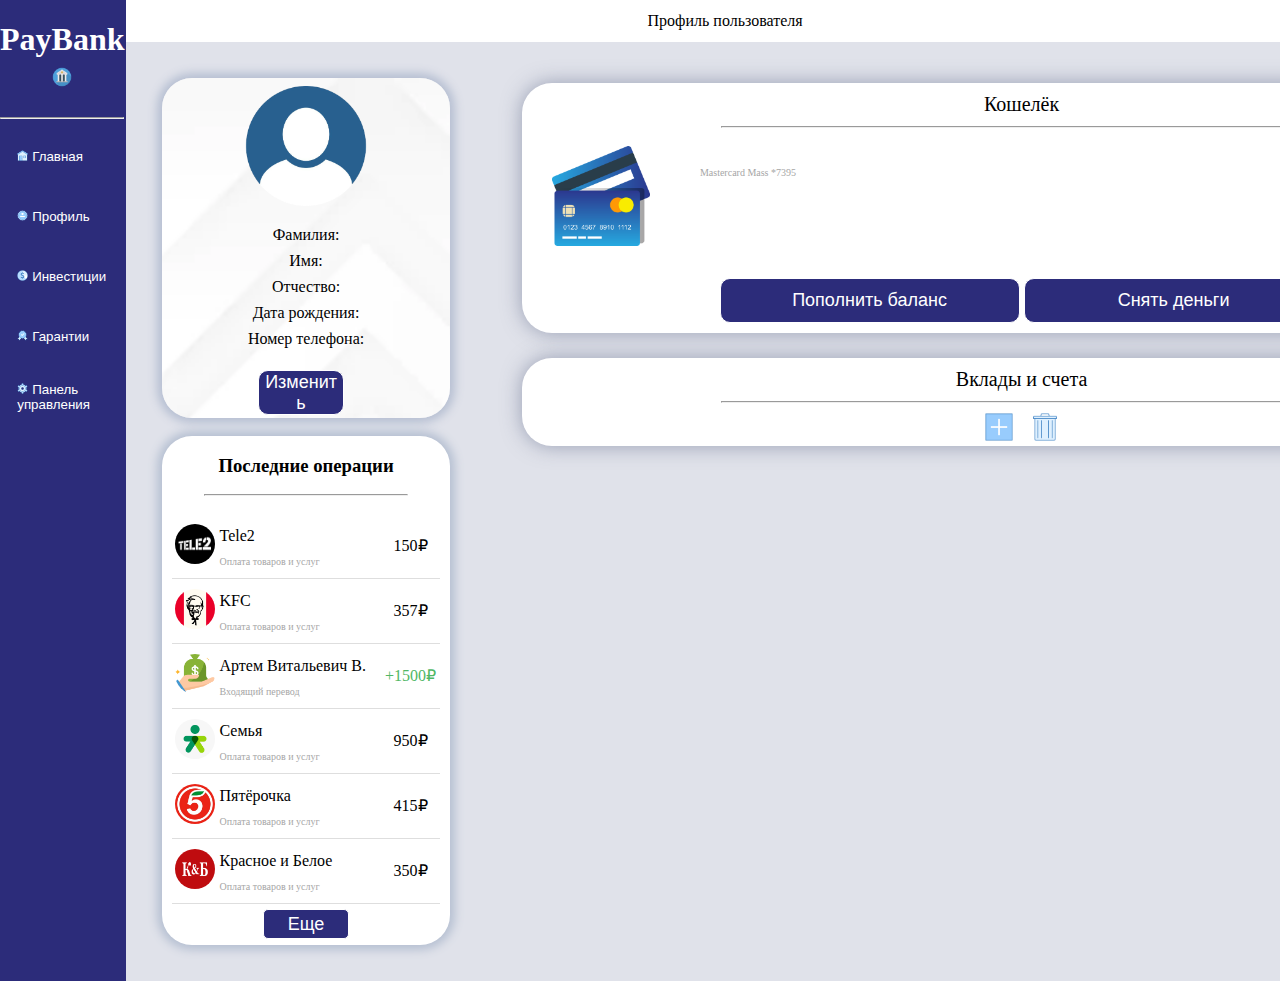
==== index.html @ 4554f8f2 "Подправила" ====
<!DOCTYPE html>
<html lang="en">
<head>
    <meta charset="UTF-8">
    <meta http-equiv="X-UA-Compatible" content="IE=edge">
    <meta name="viewport" content="width=device-width, initial-scale=1.0">
    <link rel="stylesheet" href="style.css">
    <title>Банковский аккаунт</title>
</head>
<body>
<div class="container flex-row">
    <nav>
        <h1>PayBank <img src="img/bank_icon.png" width="20px" alt="Paybank icon"></h1>
        <hr class="hr-nav">
        <div class="nav-list flex_column">
            <button><span><img src="img/home.png" width="10%" alt=""> Главная</span></button>
            <a href="index.html">
                <button><span><img src="img/pof.png" width="10%" alt=""> Профиль</span></button>
            </a>
            <button><span><img src="img/invest.png" width="10%" alt=""> Инвестиции</span></button>
            <button><span><img src="img/garant.png" width="10%" alt=""> Гарантии</span></button>
            <button><span><img src="img/settings.png" width="10%" alt=""> Панель управления</span></button>
        </div>
    </nav>
    <main>
        <div class="profile-curtain"> Профиль пользователя</div>
        <div class="account flex_row">
            <div class="profile-actions">
                <div class="profile-description flex_column" id="profile">
                    <img src="img/profile.png" alt="Profile icon">
                    <form id="form_names" action="index.html">
                        <p><input type="text" id="last-name" value="" placeholder="Фамилия"></p>
                        <p><input type="text" id="first-name" value="" placeholder="Имя"></p>
                        <p><input type="text" id="patronimyc" value="" placeholder="Отчество"></p>
                        <p><input type="date" id="date-born" value="" placeholder="Дата рождения"></p>
                        <p><input type="text" id="number" value="" placeholder="Номер телефона"></p>
                        <div class="flex_column">
                            <button type="submit" id="submit_bttn" class="change">Сохранить</button>
                            <button type="reset" id="delete_btn" class="change">Удалить</button>
                        </div>
                    </form>
                        <div class="flex_column">
                    </div>

                </div>
                <div id="ready" class="profile-description flex_column">
                    <img src="img/profile.png" alt="Profile icon">
                    <br>
                    <p>Фамилия:<span id="last-name1"> </span></p>
                    <p>Имя: <span id="first-name1" ></span></p>
                    <p>Отчество: <span id="patronimyc1"> </span></p>
                    <p>Дата рождения: <span id="date-born1"></span></p>
                    <p>Номер телефона: <span id="number-1"></span></p><br>
                    <button id="changeBtn" class="change">Изменить</button>

                </div>
                <br>
                <div class="history flex_column">
                    <h3>Последние операции</h3>
                    <hr>
                    <table>
                        <tr>
                            <td>
                                <img src="img/tele2.jpg" alt="" width="40px">
                            </td>
                            <td>
                                <p>Tele2</p>
                                <p class="small">Оплата товаров и услуг</p>
                            </td>
                            <td>150₽</td>
                        </tr>
                        <tr>
                            <td>
                                <img src="img/kfc.png" alt="" width="40px">
                            </td>
                            <td>
                                <p>KFC</p>
                                <p class="small">Оплата товаров и услуг</p>
                            </td>
                            <td>357₽</td>
                        </tr>
                        <tr>
                            <td>
                                <img src="img/popopl.png" alt="" width="40px">
                            </td>
                            <td>
                                <p>Артем Витальевич В.</p>
                                <p class="small">Входящий перевод</p>
                            </td>
                            <td class="green">+1500₽</td>
                        </tr>
                        <tr>
                            <td>
                                <img src="img/family.png" alt="" width="40px">
                            </td>
                            <td>
                                <p>Семья</p>
                                <p class="small">Оплата товаров и услуг</p>
                            </td>
                            <td>950₽</td>
                        </tr>
                        <tr>
                            <td>
                                <img src="img/patyor.jpg" alt="" width="40px">
                            </td>
                            <td>
                                <p>Пятёрочка</p>
                                <p class="small">Оплата товаров и услуг</p>
                            </td>
                            <td>415₽</td>
                        <tr>
                            <td>
                                <img src="img/kb.png" alt="" width="40px">
                            </td>
                            <td>
                                <p>Красное и Белое</p>
                                <p class="small">Оплата товаров и услуг</p>
                            </td>
                            <td>350₽</td>
                        </tr>

                    </table>
                    <a href="history.html">
                        <button> Еще</button>
                    </a>
                </div>
            </div>
            <div class="info">
                <div class="card-list">
                    <p class="parcel-text">Кошелёк</p>
                    <hr width="60%">
                    <div class="card flex_row">
                        <div><img src="img/card.png" alt=""></div>
                        <div>
                            <p class="parcel-text" id="money"></p>
                            <p class="small">Mastercard Mass *7395</p>
                        </div>
                        <div class="left">
                            <img src="img/mastercard.png" alt="">
                        </div>

                    </div>
                    <div class="butt flex-row">
                        <br>
                        <button class="change" onclick="add()">Пополнить баланс</button>
                        <button class="change" onclick="take()">Снять деньги</button>
                    </div>
                </div>
                <div id="deposits" class="deposits">
                    <p class="parcel-text">Вклады и счета</p>
                    <hr width="60%">
                    <button id="plus" class="plus-btn"><img src="img/plus.png" height="30px" alt=""></button>
                    <button id="del-div" class="plus-btn"><img src="img/delete.png" height="30px" alt="" onclick="remove()"></button>
                    <div class="deposit-list">
                    </div>
                </div>
            </div>
        </div>
    </main>
    <script src="javascript.js"></script>
    <script src="javascript2.js"></script>
</div>
</body>
</html>
---- style.css ----
.flex_row {
    display: flex;
    flex-direction: row;
}

.flex_column {
    display: flex;
    flex-direction: column;
}

body {
    background-color: #e0e2ea;
    margin: 0;
    font-family: Century Gothic, cursive;
}

.container {
    display: flex;
    flex-direction: row;
    min-height: 100vh;
    width: 100vw;
}

nav {
    background-color: rgb(44, 44, 122);
    width: 14%;
    padding-right: 2px;
    word-wrap: break-word;
}

h1 {
    text-align: center;
    color: white;
}

.hr-nav {
    height: 0.01ch;
    background-color: thistle;
}

.nav-list button {
    width: 100%;
    height: 60px;
    text-align: left;
    background-color: transparent;
    border: 0;
    color: white;
}

.nav-list button span {
    position: relative;
    left: 10%;
}

.nav-list button:hover {
    background-color: rgb(70, 96, 180);
}

main {
    display: flex;
    flex-direction: column;
    width: 100%;
}

.main-editor {
    display: flex;
    flex-direction: column;
    width: 100%;
    align-items: center;
    justify-content: center;
}

.profile-curtain {
    width: 100%;
    background-color: white;
    padding-top: 1%;
    padding-bottom: 1%;
    text-align: center;
}

.account {
    padding: 3%;
    width: 60%;
    text-align: center;
}

.profile-description button:hover {
    background: linear-gradient(to right, #3e4ca9 51%, #9ed9ef 100%);
}

.profile-description {
    display: block;
    border-radius: 30px;
    background-image: url("img/texture.png");
    box-shadow: 0 0 10px 5px rgb(182, 191, 210);
    line-height: 2%;
    word-wrap: break-word;
}

.profile-description button {
    border: 0;
    position: relative;
    color: white;
    font-size: large;
    background-color: rgb(44, 44, 122);
    height: 53px;
    left: 25%;
    width: 50%;
    border-radius: 6px;
    margin-bottom: 1%;
    word-wrap: break-word;
}

.profile-description img {
    width: 60%;
}


.history {
    border-radius: 30px;
    background-color: white;
    box-shadow: 0 0 10px 5px rgb(182, 192, 210);
}

.history button {
    height: 30px;
    width: 30%;
    border: 1px solid white;
    border-radius: 5px;
    color: white;
    font-size: large;
    background-color: rgb(44, 44, 122);
    margin-bottom: 2%;
    margin-top: 2%;
}

.history hr {
    position: relative;
    top: -10px;
    width: 70%;
}

.history button:hover {
    background: linear-gradient(to right, #3e4ca9 51%, #9ed9ef 100%);
}

.info {
    margin-left: 10%;
    width: 50%;
}

.small {
    font-size: 10px;
    color: #a6a6a6;
}

.green {
    color: #50b765;
}

table {
    margin-left: 10px;
    margin-right: 10px;
    border-collapse: collapse;
}

table p {
    text-align: left;
    line-height: 10px;
}

table tr {
    border-bottom: 1px solid #dedede;
}

table img {
    border-radius: 100px;
}

.card-list {
    position: relative;
    top: -15px;
    width: 1000px;
    background-color: white;
    border-radius: 30px;
    box-shadow: 0 0 20px rgba(80, 91, 126, 0.5);
}

.left {
    position: relative;
    left: 50%;
}

.deposits {
    position: relative;
    top: -10px;
    width: 1000px;
    background-color: white;
    border-radius: 30px;
    box-shadow: 0 0 20px rgba(80, 91, 126, 0.5);
}

input {
    font-family: 'Lucida Grande', Tahoma, Verdana, sans-serif;
    font-size: 14px;
}

input#first-name, input#last-name, input#patronimyc, input#date-born, input#number {
    margin: 5px;
    padding: 0 10px;
    width: 200px;
    height: 34px;
    color: #919191;
    background: white;
    border: 1px solid #c4c4c4;
}

#submit_btn {
    height: 45px;
    width: 30%;
    border: 1px solid white;
    border-radius: 10px;
    color: white;
    font-size: large;
    background-color: rgb(44, 44, 122);
    margin-bottom: 1%;
}

.return {
    height: 45px;
    width: 30%;
    border: 1px solid white;
    border-radius: 10px;
    color: white;
    font-size: large;
    background-color: rgb(44, 44, 122);
    margin-bottom: 1%;
}

#submit_btn:hover {
    background: linear-gradient(to right, #3e4ca9 51%, #9ed9ef 100%);
}

.history-web {
    width: 900px;
    border-radius: 20px;
    background-color: white;
    box-shadow: 0 0 10px 5px rgb(182, 192, 210);
}

.history-web table {
    width: 98%;
    margin-right: 15px;
}

.history-web table p {
    text-align: left;
    line-height: 20px;
}

.history-web table tr {
    border-bottom: 1px solid #dedede;

}

.history button:hover {
    cursor: pointer;
}

.card {
    position: relative;
    left: 2%;
    padding: 10px;
}

.card p {
    position: relative;
    top: 1px;
    margin-left: 50px;
    text-align: left;
}

.card img {
    height: 100px;
}

.parcel-text {
    position: relative;
    top: 10px;
    font-size: 20px;
}

.deposit {
    width: 100%;
    margin: 10px;
    padding: 10px;
}

.deposit p {
    position: relative;
    top: 5px;
    margin-left: 15px;
}

.history-web button {
    border: none;
}

.history-web button:hover {
    background: linear-gradient(to right, #3e4ca9 51%, #9ed9ef 100%);
}

.btn-dep {
    position: relative;
    top: 15px;
    left: 940px;
}

.btn-dep:hover {
    cursor: pointer;
}

.plus-btn {
    background-color: transparent;
    border: none;
}

.plus-btn:hover {
    cursor: pointer;
}

.hr-description {
    width: 50%;
}

#born-date {
    border: 0;
}

#input {
    height: 20px;
    position: relative;
    left: 300px;
    top: 25px;
}

.deposit-money {
    position: relative;
    top: 20px;
    left: 650px;
}

.deposit-money input {
    border: 1px solid #d2d2d2;
    width: 90px;
    font-size: 20px;
}

.change:hover {
    cursor: pointer;
    background: linear-gradient(to right, #3e4ca9 51%, #9ed9ef 100%);
}

.change {
    height: 45px;
    width: 30%;
    border: 1px solid white;
    border-radius: 10px;
    color: white;
    font-size: large;
    background-color: rgb(44, 44, 122);
    margin-bottom: 1%;
}
#profile{
    display: none;
}
#changeBtn{
    height: 45px;
    width: 30%;
    border: 1px solid white;
    border-radius: 10px;
    color: white;
    font-size: large;
    background-color: rgb(44, 44, 122);
    margin-bottom: 1%;
    position: relative;
    left: -5px;
}
#ready{
    line-height: 10px;
}
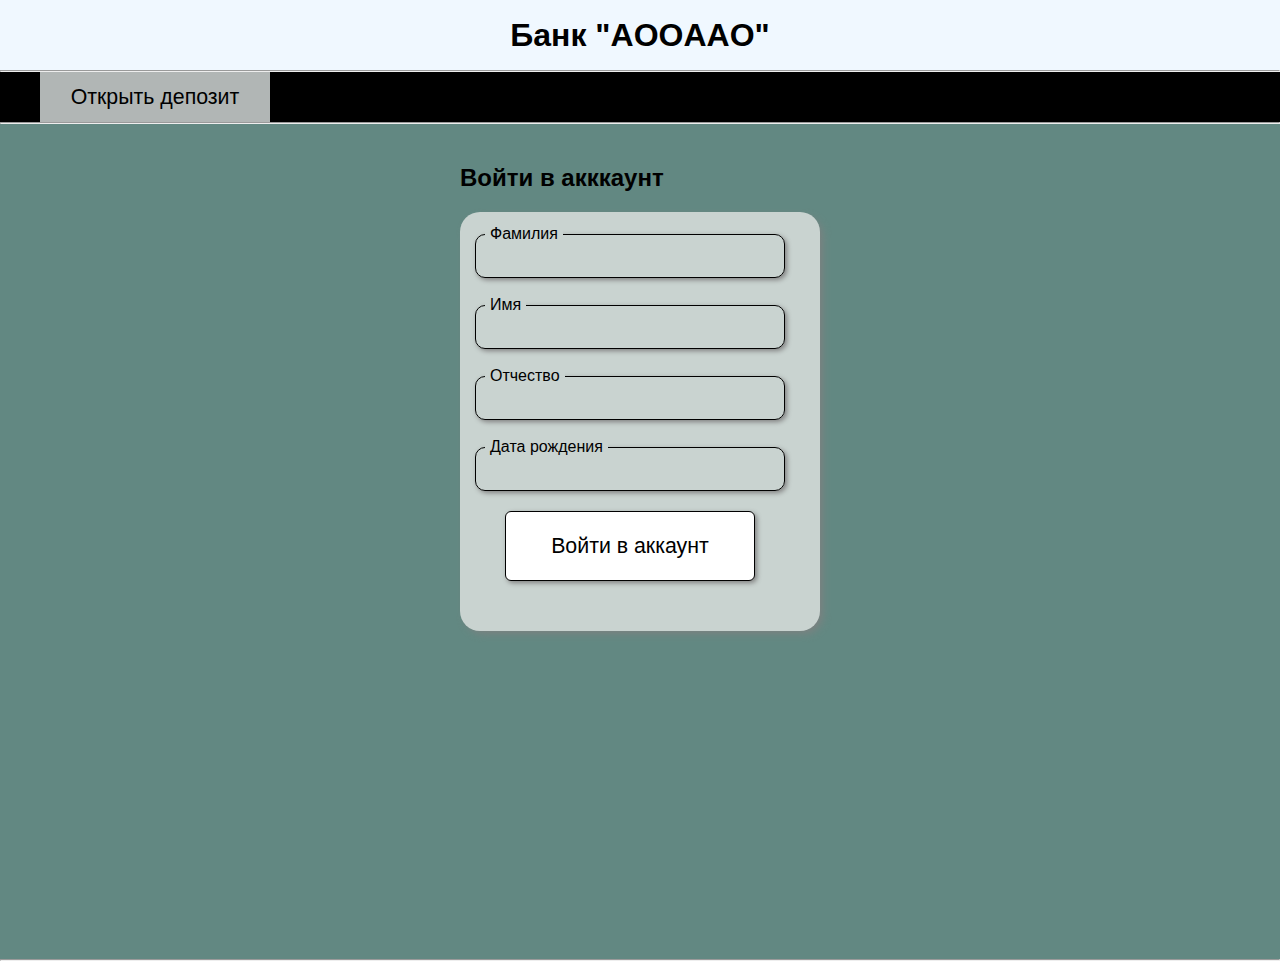
==== commit d22f279d: "Merge 5704b10ed5b81ed289e84c7e27c046017fcb9d59 into 6aede02138da9442fa13cbd070f8247ed098c94f" ====
--- a/index.html
+++ b/index.html
@@ -1,164 +1,157 @@
-<!DOCTYPE html>
-<html lang="en">
-<head>
-    <meta charset="UTF-8">
-    <meta http-equiv="X-UA-Compatible" content="IE=edge">
-    <meta name="viewport" content="width=device-width, initial-scale=1.0">
-    <link rel="stylesheet" href="style.css">
-    <title>Банковский аккаунт</title>
-</head>
-<body>
-<div class="container flex-row">
-    <nav>
-        <h1>PayBank <img src="img/bank_icon.png" width="20px" alt="Paybank icon"></h1>
-        <hr class="hr-nav">
-        <div class="nav-list flex_column">
-            <button><span><img src="img/home.png" width="10%" alt=""> Главная</span></button>
-            <a href="index.html">
-                <button><span><img src="img/pof.png" width="10%" alt=""> Профиль</span></button>
-            </a>
-            <button><span><img src="img/invest.png" width="10%" alt=""> Инвестиции</span></button>
-            <button><span><img src="img/garant.png" width="10%" alt=""> Гарантии</span></button>
-            <button><span><img src="img/settings.png" width="10%" alt=""> Панель управления</span></button>
-        </div>
-    </nav>
-    <main>
-        <div class="profile-curtain"> Профиль пользователя</div>
-        <div class="account flex_row">
-            <div class="profile-actions">
-                <div class="profile-description flex_column" id="profile">
-                    <img src="img/profile.png" alt="Profile icon">
-                    <form id="form_names" action="index.html">
-                        <p><input type="text" id="last-name" value="" placeholder="Фамилия"></p>
-                        <p><input type="text" id="first-name" value="" placeholder="Имя"></p>
-                        <p><input type="text" id="patronimyc" value="" placeholder="Отчество"></p>
-                        <p><input type="date" id="date-born" value="" placeholder="Дата рождения"></p>
-                        <p><input type="text" id="number" value="" placeholder="Номер телефона"></p>
-                        <div class="flex_column">
-                            <button type="submit" id="submit_bttn" class="change">Сохранить</button>
-                            <button type="reset" id="delete_btn" class="change">Удалить</button>
-                        </div>
-                    </form>
-                        <div class="flex_column">
-                    </div>
-
-                </div>
-                <div id="ready" class="profile-description flex_column">
-                    <img src="img/profile.png" alt="Profile icon">
-                    <br>
-                    <p>Фамилия:<span id="last-name1"> </span></p>
-                    <p>Имя: <span id="first-name1" ></span></p>
-                    <p>Отчество: <span id="patronimyc1"> </span></p>
-                    <p>Дата рождения: <span id="date-born1"></span></p>
-                    <p>Номер телефона: <span id="number-1"></span></p><br>
-                    <button id="changeBtn" class="change">Изменить</button>
-
-                </div>
-                <br>
-                <div class="history flex_column">
-                    <h3>Последние операции</h3>
-                    <hr>
-                    <table>
-                        <tr>
-                            <td>
-                                <img src="img/tele2.jpg" alt="" width="40px">
-                            </td>
-                            <td>
-                                <p>Tele2</p>
-                                <p class="small">Оплата товаров и услуг</p>
-                            </td>
-                            <td>150₽</td>
-                        </tr>
-                        <tr>
-                            <td>
-                                <img src="img/kfc.png" alt="" width="40px">
-                            </td>
-                            <td>
-                                <p>KFC</p>
-                                <p class="small">Оплата товаров и услуг</p>
-                            </td>
-                            <td>357₽</td>
-                        </tr>
-                        <tr>
-                            <td>
-                                <img src="img/popopl.png" alt="" width="40px">
-                            </td>
-                            <td>
-                                <p>Артем Витальевич В.</p>
-                                <p class="small">Входящий перевод</p>
-                            </td>
-                            <td class="green">+1500₽</td>
-                        </tr>
-                        <tr>
-                            <td>
-                                <img src="img/family.png" alt="" width="40px">
-                            </td>
-                            <td>
-                                <p>Семья</p>
-                                <p class="small">Оплата товаров и услуг</p>
-                            </td>
-                            <td>950₽</td>
-                        </tr>
-                        <tr>
-                            <td>
-                                <img src="img/patyor.jpg" alt="" width="40px">
-                            </td>
-                            <td>
-                                <p>Пятёрочка</p>
-                                <p class="small">Оплата товаров и услуг</p>
-                            </td>
-                            <td>415₽</td>
-                        <tr>
-                            <td>
-                                <img src="img/kb.png" alt="" width="40px">
-                            </td>
-                            <td>
-                                <p>Красное и Белое</p>
-                                <p class="small">Оплата товаров и услуг</p>
-                            </td>
-                            <td>350₽</td>
-                        </tr>
-
-                    </table>
-                    <a href="history.html">
-                        <button> Еще</button>
-                    </a>
-                </div>
-            </div>
-            <div class="info">
-                <div class="card-list">
-                    <p class="parcel-text">Кошелёк</p>
-                    <hr width="60%">
-                    <div class="card flex_row">
-                        <div><img src="img/card.png" alt=""></div>
-                        <div>
-                            <p class="parcel-text" id="money"></p>
-                            <p class="small">Mastercard Mass *7395</p>
-                        </div>
-                        <div class="left">
-                            <img src="img/mastercard.png" alt="">
-                        </div>
-
-                    </div>
-                    <div class="butt flex-row">
-                        <br>
-                        <button class="change" onclick="add()">Пополнить баланс</button>
-                        <button class="change" onclick="take()">Снять деньги</button>
-                    </div>
-                </div>
-                <div id="deposits" class="deposits">
-                    <p class="parcel-text">Вклады и счета</p>
-                    <hr width="60%">
-                    <button id="plus" class="plus-btn"><img src="img/plus.png" height="30px" alt=""></button>
-                    <button id="del-div" class="plus-btn"><img src="img/delete.png" height="30px" alt="" onclick="remove()"></button>
-                    <div class="deposit-list">
-                    </div>
-                </div>
-            </div>
-        </div>
-    </main>
-    <script src="javascript.js"></script>
-    <script src="javascript2.js"></script>
-</div>
-</body>
+<!DOCTYPE html>
+<html lang="en">
+<head>
+    <meta charset="UTF-8">
+    <meta name="viewport" content="width=device-width, initial-scale=1.0">
+    <meta http-equiv="X-UA-Compatible" content="ie=edge">
+    <title>Bank Account</title>
+    <link rel="stylesheet" href="style.css">
+</head>
+<body>
+<header>
+    <div class="header">
+        <h1>Банк "AOOAAO"</h1>
+    </div>
+
+    <hr>
+
+    <nav class="main-navigation">
+        <ul class="ul-nav">
+            <li class="nav-button" id="nav-open-deposit-btn">Открыть депозит</li>
+        </ul>
+    </nav>
+
+</header>
+
+<hr>
+
+<main>
+    <section class="user-area user-area-unauthorized" id="section-user">
+
+        <div class="user-info-block-hidden" id="user-info-block">
+            <img src="images/user.png" id="user-icon">
+
+            <div class="user-info-text">
+                <p id="user-surname"></p>
+                <p id="user-name"></p>
+                <p id="user-birth-date"></p>
+            </div>
+
+            <button type="button" class="button log-out-btn-visible" id="log-out-btn">
+                Выйти
+            </button>
+        </div>
+
+        <div class="log-in-account-block-visible" id="log-in-account-block">
+            <h2>Войти в акккаунт</h2>
+
+            <form class="form-log-in-account" action="">
+                <div class="input-block surname">
+                    <label for="surname-input">Фамилия</label>
+                    <input type="text" id="surname-input">
+                </div>
+
+                <div class="input-block name">
+                    <label for="name-input">Имя</label>
+                    <input type="text" id="name-input">
+                </div>
+
+                <div class="input-block patronymic">
+                    <label for="patronymic-input">Отчество</label>
+                    <input type="text" id="patronymic-input">
+                </div>
+
+                <div class="input-block date-of-birth">
+                    <label for="date-of-birth-input">Дата рождения</label>
+                    <input type="text" id="date-of-birth-input">
+                </div>
+
+                <button type="button" class="button log-in-btn-visible" id="log-in-btn">
+                    Войти в аккаунт
+                </button>
+            </form>
+        </div>
+
+    </section>
+
+    <hr>
+
+    <section class="section-deposits section-deposits-hidden" id="section-deposits">
+
+        <div class="list-deposits-block-hidden" id="list-deposits-block">
+
+            <h2>Список депозитов</h2>
+
+            <table class="table-list-deposits" id="table-list-deposits">
+                <thead>
+                <tr>
+                    <th>Название</th>
+                    <th>Сумма, $</th>
+                    <td></td>
+                </tr>
+                </thead>
+
+                <tbody id="tbody-list-deposits"></tbody>
+            </table>
+        </div>
+
+        <div class="edit-deposit-block-hidden" id="edit-deposit-block">
+            <h2>Редактировать депозит</h2>
+
+            <form action="" class="form-edit-deposit">
+                <p id="hidden-id-deposit"></p>
+                <p class="deposit-name-P" id="deposit-name-label"></p>
+                <p class="deposit-summa-P" id="deposit-summa-label"></p>
+                <div id="dollar-symbol">$</div>
+
+                <img src="images/close.png" class="close-button" id="close-btn-edit-deposit-block">
+
+                <div class="input-block new-name-deposit">
+                    <label for="edit-deposit-name">Название депозита</label>
+                    <input type="text" id="edit-deposit-name">
+                </div>
+
+                <div class="input-block insert-money">
+                    <label for="insert-money">Внести сумму, $</label>
+                    <input type="text" id="insert-money">
+                </div>
+
+                <div class="input-block takeOff-money">
+                    <label for="takeOff-money">Снять сумму, $</label>
+                    <input type="text" id="takeOff-money">
+                </div>
+
+                <button type="button" class="button rename-btn btns-edit-form" id="rename-btn">Переименовать</button>
+                <button type="button" class="button insert-money-btn btns-edit-form" id="insert-money-btn">Внести сумму</button>
+                <button type="button" class="button takeOff-money-btn btns-edit-form" id="takeOff-money-btn">Снять сумму</button>
+                <button type="button" class="button close-deposit-btn btns-edit-form" id="close-deposit-btn">Закрыть (удалить) депозит</button>
+            </form>
+        </div>
+
+        <div class="open-deposit-block-visible" id="open-deposit-block">
+            <h2>Открыть депозит</h2>
+
+            <form action="" class="form-open-deposit">
+                <div class="input-block name-deposit">
+                    <label for="deposit-name">Название депозита</label>
+                    <input type="text" id="deposit-name">
+                </div>
+
+                <img src="images/close.png" class="close-button" id="close-btn-open-deposit-block">
+
+                <div class="input-block deposit-summa">
+                    <label for="deposit-summa">Сумма, $</label>
+                    <input type="text" id="deposit-summa">
+                </div>
+
+                <button type="button" class="button open-deposit-btn" id="open-deposit-btn">Открыть депозит</button>
+            </form>
+        </div>
+
+    </section>
+
+</main>
+
+<script src="script.js"></script>
+</body>
 </html>--- a/style.css
+++ b/style.css
@@ -1,391 +1,476 @@
-.flex_row {
-    display: flex;
-    flex-direction: row;
-}
-
-.flex_column {
-    display: flex;
-    flex-direction: column;
-}
-
-body {
-    background-color: #e0e2ea;
-    margin: 0;
-    font-family: Century Gothic, cursive;
-}
-
-.container {
-    display: flex;
-    flex-direction: row;
-    min-height: 100vh;
-    width: 100vw;
-}
-
-nav {
-    background-color: rgb(44, 44, 122);
-    width: 14%;
-    padding-right: 2px;
-    word-wrap: break-word;
-}
-
-h1 {
-    text-align: center;
-    color: white;
-}
-
-.hr-nav {
-    height: 0.01ch;
-    background-color: thistle;
-}
-
-.nav-list button {
-    width: 100%;
-    height: 60px;
-    text-align: left;
-    background-color: transparent;
-    border: 0;
-    color: white;
-}
-
-.nav-list button span {
-    position: relative;
-    left: 10%;
-}
-
-.nav-list button:hover {
-    background-color: rgb(70, 96, 180);
-}
-
-main {
-    display: flex;
-    flex-direction: column;
-    width: 100%;
-}
-
-.main-editor {
-    display: flex;
-    flex-direction: column;
-    width: 100%;
-    align-items: center;
-    justify-content: center;
-}
-
-.profile-curtain {
-    width: 100%;
-    background-color: white;
-    padding-top: 1%;
-    padding-bottom: 1%;
-    text-align: center;
-}
-
-.account {
-    padding: 3%;
-    width: 60%;
-    text-align: center;
-}
-
-.profile-description button:hover {
-    background: linear-gradient(to right, #3e4ca9 51%, #9ed9ef 100%);
-}
-
-.profile-description {
-    display: block;
-    border-radius: 30px;
-    background-image: url("img/texture.png");
-    box-shadow: 0 0 10px 5px rgb(182, 191, 210);
-    line-height: 2%;
-    word-wrap: break-word;
-}
-
-.profile-description button {
-    border: 0;
-    position: relative;
-    color: white;
-    font-size: large;
-    background-color: rgb(44, 44, 122);
-    height: 53px;
-    left: 25%;
-    width: 50%;
-    border-radius: 6px;
-    margin-bottom: 1%;
-    word-wrap: break-word;
-}
-
-.profile-description img {
-    width: 60%;
-}
-
-
-.history {
-    border-radius: 30px;
-    background-color: white;
-    box-shadow: 0 0 10px 5px rgb(182, 192, 210);
-}
-
-.history button {
-    height: 30px;
-    width: 30%;
-    border: 1px solid white;
-    border-radius: 5px;
-    color: white;
-    font-size: large;
-    background-color: rgb(44, 44, 122);
-    margin-bottom: 2%;
-    margin-top: 2%;
-}
-
-.history hr {
-    position: relative;
-    top: -10px;
-    width: 70%;
-}
-
-.history button:hover {
-    background: linear-gradient(to right, #3e4ca9 51%, #9ed9ef 100%);
-}
-
-.info {
-    margin-left: 10%;
-    width: 50%;
-}
-
-.small {
-    font-size: 10px;
-    color: #a6a6a6;
-}
-
-.green {
-    color: #50b765;
-}
-
-table {
-    margin-left: 10px;
-    margin-right: 10px;
-    border-collapse: collapse;
-}
-
-table p {
-    text-align: left;
-    line-height: 10px;
-}
-
-table tr {
-    border-bottom: 1px solid #dedede;
-}
-
-table img {
-    border-radius: 100px;
-}
-
-.card-list {
-    position: relative;
-    top: -15px;
-    width: 1000px;
-    background-color: white;
-    border-radius: 30px;
-    box-shadow: 0 0 20px rgba(80, 91, 126, 0.5);
-}
-
-.left {
-    position: relative;
-    left: 50%;
-}
-
-.deposits {
-    position: relative;
-    top: -10px;
-    width: 1000px;
-    background-color: white;
-    border-radius: 30px;
-    box-shadow: 0 0 20px rgba(80, 91, 126, 0.5);
-}
-
-input {
-    font-family: 'Lucida Grande', Tahoma, Verdana, sans-serif;
-    font-size: 14px;
-}
-
-input#first-name, input#last-name, input#patronimyc, input#date-born, input#number {
-    margin: 5px;
-    padding: 0 10px;
-    width: 200px;
-    height: 34px;
-    color: #919191;
-    background: white;
-    border: 1px solid #c4c4c4;
-}
-
-#submit_btn {
-    height: 45px;
-    width: 30%;
-    border: 1px solid white;
-    border-radius: 10px;
-    color: white;
-    font-size: large;
-    background-color: rgb(44, 44, 122);
-    margin-bottom: 1%;
-}
-
-.return {
-    height: 45px;
-    width: 30%;
-    border: 1px solid white;
-    border-radius: 10px;
-    color: white;
-    font-size: large;
-    background-color: rgb(44, 44, 122);
-    margin-bottom: 1%;
-}
-
-#submit_btn:hover {
-    background: linear-gradient(to right, #3e4ca9 51%, #9ed9ef 100%);
-}
-
-.history-web {
-    width: 900px;
-    border-radius: 20px;
-    background-color: white;
-    box-shadow: 0 0 10px 5px rgb(182, 192, 210);
-}
-
-.history-web table {
-    width: 98%;
-    margin-right: 15px;
-}
-
-.history-web table p {
-    text-align: left;
-    line-height: 20px;
-}
-
-.history-web table tr {
-    border-bottom: 1px solid #dedede;
-
-}
-
-.history button:hover {
-    cursor: pointer;
-}
-
-.card {
-    position: relative;
-    left: 2%;
-    padding: 10px;
-}
-
-.card p {
-    position: relative;
-    top: 1px;
-    margin-left: 50px;
-    text-align: left;
-}
-
-.card img {
-    height: 100px;
-}
-
-.parcel-text {
-    position: relative;
-    top: 10px;
-    font-size: 20px;
-}
-
-.deposit {
-    width: 100%;
-    margin: 10px;
-    padding: 10px;
-}
-
-.deposit p {
-    position: relative;
-    top: 5px;
-    margin-left: 15px;
-}
-
-.history-web button {
-    border: none;
-}
-
-.history-web button:hover {
-    background: linear-gradient(to right, #3e4ca9 51%, #9ed9ef 100%);
-}
-
-.btn-dep {
-    position: relative;
-    top: 15px;
-    left: 940px;
-}
-
-.btn-dep:hover {
-    cursor: pointer;
-}
-
-.plus-btn {
-    background-color: transparent;
-    border: none;
-}
-
-.plus-btn:hover {
-    cursor: pointer;
-}
-
-.hr-description {
-    width: 50%;
-}
-
-#born-date {
-    border: 0;
-}
-
-#input {
-    height: 20px;
-    position: relative;
-    left: 300px;
-    top: 25px;
-}
-
-.deposit-money {
-    position: relative;
-    top: 20px;
-    left: 650px;
-}
-
-.deposit-money input {
-    border: 1px solid #d2d2d2;
-    width: 90px;
-    font-size: 20px;
-}
-
-.change:hover {
-    cursor: pointer;
-    background: linear-gradient(to right, #3e4ca9 51%, #9ed9ef 100%);
-}
-
-.change {
-    height: 45px;
-    width: 30%;
-    border: 1px solid white;
-    border-radius: 10px;
-    color: white;
-    font-size: large;
-    background-color: rgb(44, 44, 122);
-    margin-bottom: 1%;
-}
-#profile{
-    display: none;
-}
-#changeBtn{
-    height: 45px;
-    width: 30%;
-    border: 1px solid white;
-    border-radius: 10px;
-    color: white;
-    font-size: large;
-    background-color: rgb(44, 44, 122);
-    margin-bottom: 1%;
-    position: relative;
-    left: -5px;
-}
-#ready{
-    line-height: 10px;
+* {
+    margin: 0;
+    padding: 0;
+    box-sizing: border-box;
+    font-family: 'Segoe UI', Tahoma, Geneva, Verdana, sans-serif;
+}
+
+.header {
+    display: flex;
+    align-items: center;
+    height: 70px;
+    justify-content: center;
+    background-color: aliceblue;
+}
+
+h1 {
+    justify-content: center;
+}
+
+h2 {
+    margin: 20px 0;
+    font-size: 18pt;
+}
+
+.main-navigation {
+    display: grid;
+    grid-template-columns: 40px auto 40px;
+    grid-template-areas:". ul .";
+    background-color: #000000;
+}
+
+.nav-button {
+    display: flex;
+    justify-content: center;
+    align-items: center;
+    width: 230px;
+    height: 100%;
+    cursor: default;
+    background-color: #b1b6b5;
+}
+
+.nav-button:hover {
+    background-color: #b1b6b5;
+    color: white;
+}
+
+.nav-button:active {
+    background-color: #16a37e;
+    color: white;
+}
+
+.ul-nav {
+    display: flex;
+    align-items: center;
+    height: 50px;
+    list-style: none;
+    font-size: 16pt;
+    grid-area: ul;
+}
+
+.user-area {
+    display: grid;
+    grid-template-columns: 40px 1fr 40px;
+    grid-template-rows: 20px 1fr 20px;
+    height: max-content;
+    font-size: 14pt;
+    background-color: #628882;
+}
+
+.user-area-unauthorized {
+    grid-template-areas:". . . ."
+                        ". log-in-account-block . ."
+                        ". . . . ";
+    height: 835px;
+}
+
+.user-area-authorized {
+    grid-template-areas:". . . ."
+                        ". user-info-block . ."
+                        ". . . . ";
+    height: max-content;
+}
+
+#user-surname {
+    font-size: 50pt;
+}
+
+#user-icon {
+    width: 200px;
+    height: 200px;
+    padding: 10px;
+    background-color: #c7eee4;
+    border: 1px solid black;
+    border-radius: 50%;
+    box-shadow: 3px 3px 5px gray;
+    justify-self: center;
+    grid-area: user-icon;
+}
+
+.user-info-block-hidden {
+    display: none;
+}
+
+.user-info-block-visible {
+    display: grid;
+    grid-template-columns: 260px 2fr;
+    grid-template-rows: auto 100px;
+    grid-template-areas:"user-icon user-info-text"
+                        "log-out-btn .";
+    grid-area: user-info-block;
+}
+
+#log-out-btn {
+    grid-area: log-out-btn;
+}
+
+.log-out-btn-visible {
+    width: 150px;
+    height: 40px;
+}
+
+.log-out-btn-hidden {
+    display: none;
+}
+
+.user-info-text {
+    grid-area: user-info-text;
+}
+
+.log-in-account-block-visible {
+    width: 30%;
+    justify-self: center;
+    grid-area: log-in-account-block;
+    background-color: #628882;
+}
+
+.log-in-account-block-hidden {
+    display: none;
+}
+
+.form-log-in-account {
+    background-color: #c9d3d0;
+    border-radius: 20px;
+    box-shadow: 4px 4px 10px -2px gray;
+    display: grid;
+    gap: 5px;
+    grid-template-columns: 10px auto 30px;
+    grid-template-rows: repeat(4, 1fr) 100px 30px;
+    grid-template-areas:". surname ."
+                        ". name ."
+                        ". patronymic ."
+                        ". date-of-birth ."
+                        ". log-inout-btn .";
+}
+
+.form-log-in-account > .input-block > label {
+    align-self: start;
+    width: max-content;
+    padding: 5px;
+    position: relative;
+    left: 10px;
+    top: 10px;
+    background-color: #c9d3d0;
+    font-size: 12pt;
+}
+
+.form-log-in-account > .input-block > input {
+    width: 100%;
+    padding: 10px 15px;
+    background-color: transparent;
+    border: 1px solid black;
+    border-radius: 10px;
+    box-shadow: 2px 2px 5px gray;
+    font-size: 14pt;
+}
+
+.log-in-btn-visible {
+    width: 250px;
+    height: 70px;
+}
+
+.log-in-btn-hidden {
+    display: none;
+}
+
+.surname {
+    grid-area: surname;
+}
+
+.name {
+    grid-area: name;
+}
+
+.patronymic {
+    grid-area: patronymic;
+}
+
+.date-of-birth {
+    grid-area: date-of-birth;
+}
+
+.log-in-btn-visible {
+    grid-area: log-in-btn;
+}
+
+.button {
+    display: flex;
+    justify-content: space-around;
+    align-items: center;
+    padding: 10px;
+    background-color: #ffffff;
+    border: 1px solid black;
+    border-radius: 6px;
+    box-shadow: 2px 2px 5px gray;
+    font-size: 16pt;
+    justify-self: center;
+    align-self: center;
+    grid-area: log-inout-btn;
+}
+
+.button:hover {
+    background-color: #1dc99c;
+    color: white;
+}
+
+.button:active {
+    background-color: #16a37e;
+    color: white;
+}
+
+.section-deposits {
+    display: grid;
+    grid-template-columns: 40px 45% auto 40px;
+    grid-auto-rows: max-content;
+    width: 100%;
+    min-height: 495px;
+    height: max-content;
+    background-color: #c5ebe1;
+    font-size: 14pt;
+}
+
+.section-deposits-hidden {
+    display: none;
+}
+
+.section-deposits-without-list-deposits {
+    grid-template-areas:". open-deposit-block open-deposit-block .";
+}
+
+.section-deposits-with-list-deposits {
+    grid-template-areas:". list-deposits-block . .";
+}
+
+.section-deposits-with-list-deposits-open-deposit-block {
+    grid-template-areas:". list-deposits-block open-deposit-block .";
+}
+
+.section-deposits-with-list-deposits-edit-deposit-block {
+    grid-template-areas:". list-deposits-block edit-deposit-block .";
+}
+
+.list-deposits-block-hidden {
+    display: none;
+}
+
+.list-deposits-block-visible {
+    grid-area: list-deposits-block;
+}
+
+.table-list-deposits {
+    width: 90%;
+    margin-bottom: 40px;
+    border-radius: 20px;
+    border-collapse: collapse;
+    background-color: #97e7d2;
+    box-shadow: 4px 4px 10px -2px gray;
+}
+
+.table-list-deposits > tbody > tr > td {
+    height: 80px;
+    padding-left: 10px;
+}
+
+.table-list-deposits > thead > tr > th {
+    height: 70px;
+    padding-left: 10px;
+    text-align: left;
+}
+
+.table-list-deposits > tbody > tr:nth-child(odd) {
+    background-color: #afeae0;
+}
+
+.table-list-deposits > tbody > tr:last-child > td:last-child {
+    border-bottom-right-radius: 20px;
+}
+
+.table-list-deposits > tbody > tr:last-child > td:first-child {
+    border-bottom-left-radius: 20px;
+}
+
+.pen-img {
+    padding: 5px;
+}
+
+.edit-deposit-block-hidden {
+    display: none;
+}
+
+.edit-deposit-block-visible {
+    grid-area: edit-deposit-block;
+}
+
+.form-edit-deposit {
+    display: grid;
+    gap: 10px;
+    grid-template-columns: 10px 1fr 20px max-content 1fr 30px;
+    grid-template-rows: auto auto auto auto 72px auto;
+    grid-template-areas:". deposit-name .  deposit-summa dollar-symbol close-button"
+                        ". new-name-deposit . rename-btn rename-btn ."
+                        ". insert-money . insert-money-btn insert-money-btn ."
+                        ". takeOff-money . takeOff-money-btn takeOff-money-btn ."
+                        ". . . close-deposit-btn close-deposit-btn ."
+                        ". . . . . .";
+    margin-bottom: 30px;
+    background-color: #97e7d2;
+    border-radius: 20px;
+    box-shadow: 4px 4px 10px -2px gray;
+}
+
+.form-edit-deposit > .input-block > label {
+    width: max-content;
+    padding: 5px;
+    position: relative;
+    left: 10px;
+    top: 10px;
+    background-color: #97e7d2;
+    font-size: 12pt;
+    align-self: start;
+}
+
+.form-edit-deposit > .input-block > input {
+    width: 100%;
+    padding: 10px 15px;
+    background-color: transparent;
+    border: 1px solid black;
+    border-radius: 10px;
+    box-shadow: 2px 2px 5px gray;
+    font-size: 14pt;
+}
+
+.btns-edit-form {
+    width: 330px;
+    height: 47px;
+    justify-self: start;
+    align-self: end;
+}
+
+.deposit-name-P {
+    font-size: 30pt;
+    align-self: center;
+    grid-area: deposit-name;
+}
+
+.deposit-summa-P {
+    font-size: 30pt;
+    align-self: center;
+    grid-area: deposit-summa;
+}
+
+.close-button {
+    padding-top: 10px;
+    grid-area: close-button;
+}
+
+.close-button:hover {
+    cursor: pointer;
+}
+
+.new-name-deposit {
+    grid-area: new-name-deposit;
+}
+
+.insert-money {
+    grid-area: insert-money;
+}
+
+.takeOff-money {
+    grid-area: takeOff-money;
+}
+
+.rename-btn {
+    grid-area: rename-btn;
+}
+
+.insert-money-btn {
+    grid-area: insert-money-btn;
+}
+
+.takeOff-money-btn {
+    grid-area: takeOff-money-btn;
+}
+
+.close-deposit-btn {
+    background-color: #91b4ae;
+    grid-area: close-deposit-btn;
+}
+
+#dollar-symbol {
+    align-self: center;
+    font-size: 30pt;
+    padding-left: 6px;
+    grid-area: dollar-symbol;
+}
+
+#hidden-id-deposit {
+    display: none;
+}
+
+.open-deposit-block-visible {
+    width: 450px;
+    justify-self: center;
+    grid-area: open-deposit-block;
+}
+
+.open-deposit-block-hidden {
+    display: none;
+}
+
+.form-open-deposit {
+    display: grid;
+    gap: 10px;
+    grid-template-columns: 10px 1fr 30px;
+    grid-template-rows: 1fr 1fr 1fr;
+    grid-template-areas:". name-deposit close-button"
+                        ". deposit-summa ."
+                        ". open-deposit-btn .";
+    height: 300px;
+    background-color: #97e7d2;
+    border-radius: 20px;
+    box-shadow: 4px 4px 10px -2px gray;
+}
+
+.form-open-deposit > .input-block > label {
+    width: max-content;
+    padding: 5px;
+    position: relative;
+    left: 10px;
+    top: 10px;
+    background-color: #97e7d2;
+    font-size: 12pt;
+    align-self: start;
+}
+
+.form-open-deposit > .input-block > input {
+    width: 100%;
+    padding: 10px 15px;
+    background-color: transparent;
+    border: 1px solid black;
+    border-radius: 10px;
+    box-shadow: 2px 2px 5px gray;
+    font-size: 14pt;
+}
+
+.name-deposit {
+    grid-area: name-deposit;
+}
+
+.deposit-summa {
+    grid-area: deposit-summa;
+}
+
+.open-deposit-btn {
+    width: 230px;
+    grid-area: open-deposit-btn;
 }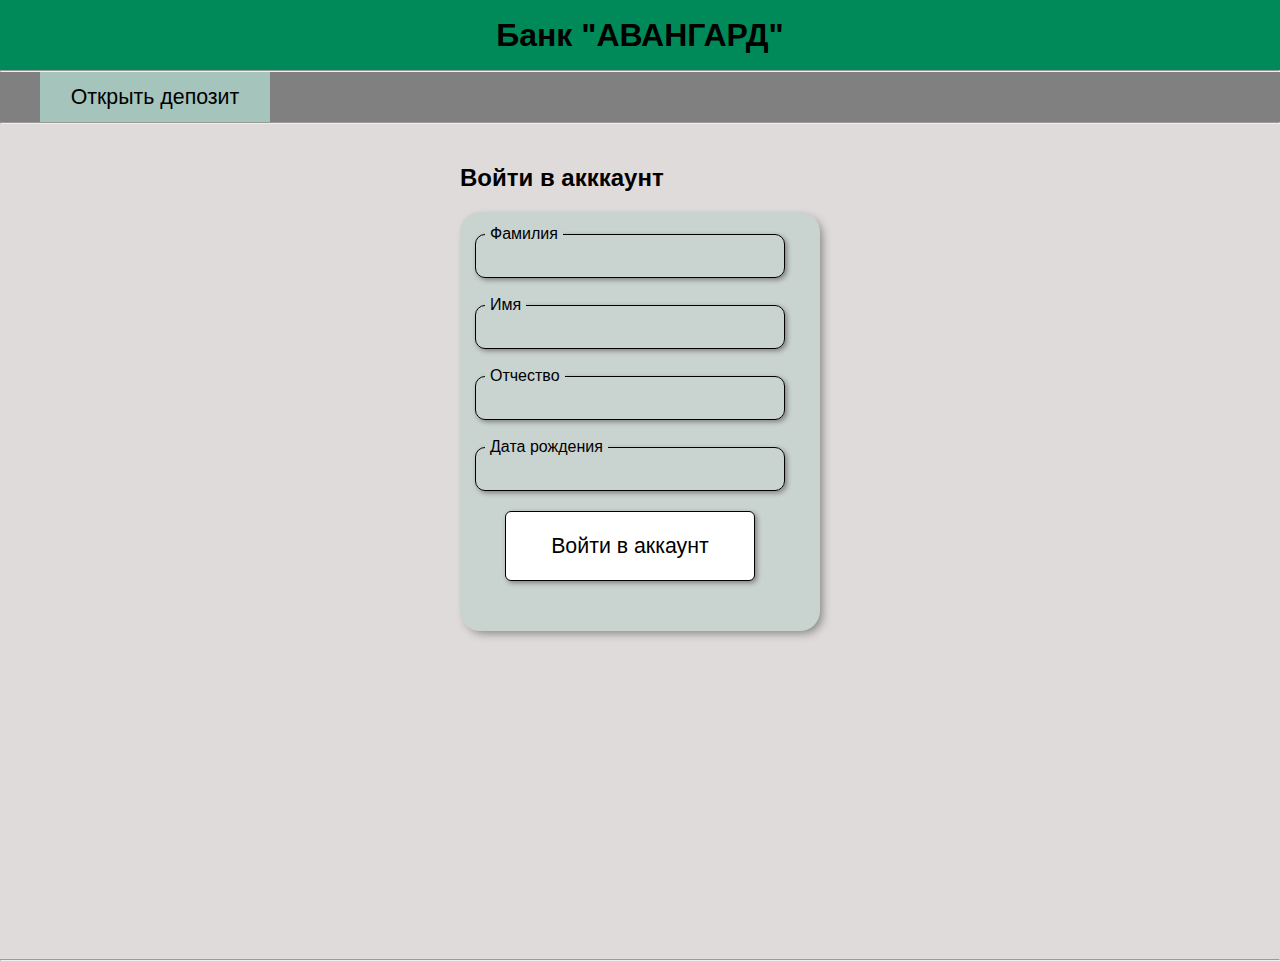
==== commit 208cacfd: "init" ====
--- a/index.html
+++ b/index.html
@@ -10,7 +10,7 @@
 <body>
 <header>
     <div class="header">
-        <h1>Банк "AOOAAO"</h1>
+        <h1>Банк "AВАНГАРД"</h1>
     </div>
 
     <hr>
--- a/style.css
+++ b/style.css
@@ -10,7 +10,7 @@
     align-items: center;
     height: 70px;
     justify-content: center;
-    background-color: aliceblue;
+    background-color: rgb(0,138,89);
 }
 
 h1 {
@@ -26,7 +26,7 @@
     display: grid;
     grid-template-columns: 40px auto 40px;
     grid-template-areas:". ul .";
-    background-color: #000000;
+    background-color: grey;
 }
 
 .nav-button {
@@ -36,7 +36,7 @@
     width: 230px;
     height: 100%;
     cursor: default;
-    background-color: #b1b6b5;
+    background-color: #a5c4bc;
 }
 
 .nav-button:hover {
@@ -64,7 +64,7 @@
     grid-template-rows: 20px 1fr 20px;
     height: max-content;
     font-size: 14pt;
-    background-color: #628882;
+    background-color: rgb(224,219,219);
 }
 
 .user-area-unauthorized {
@@ -131,7 +131,7 @@
     width: 30%;
     justify-self: center;
     grid-area: log-in-account-block;
-    background-color: #628882;
+    background-color: rgb(224,219,219);
 }
 
 .log-in-account-block-hidden {
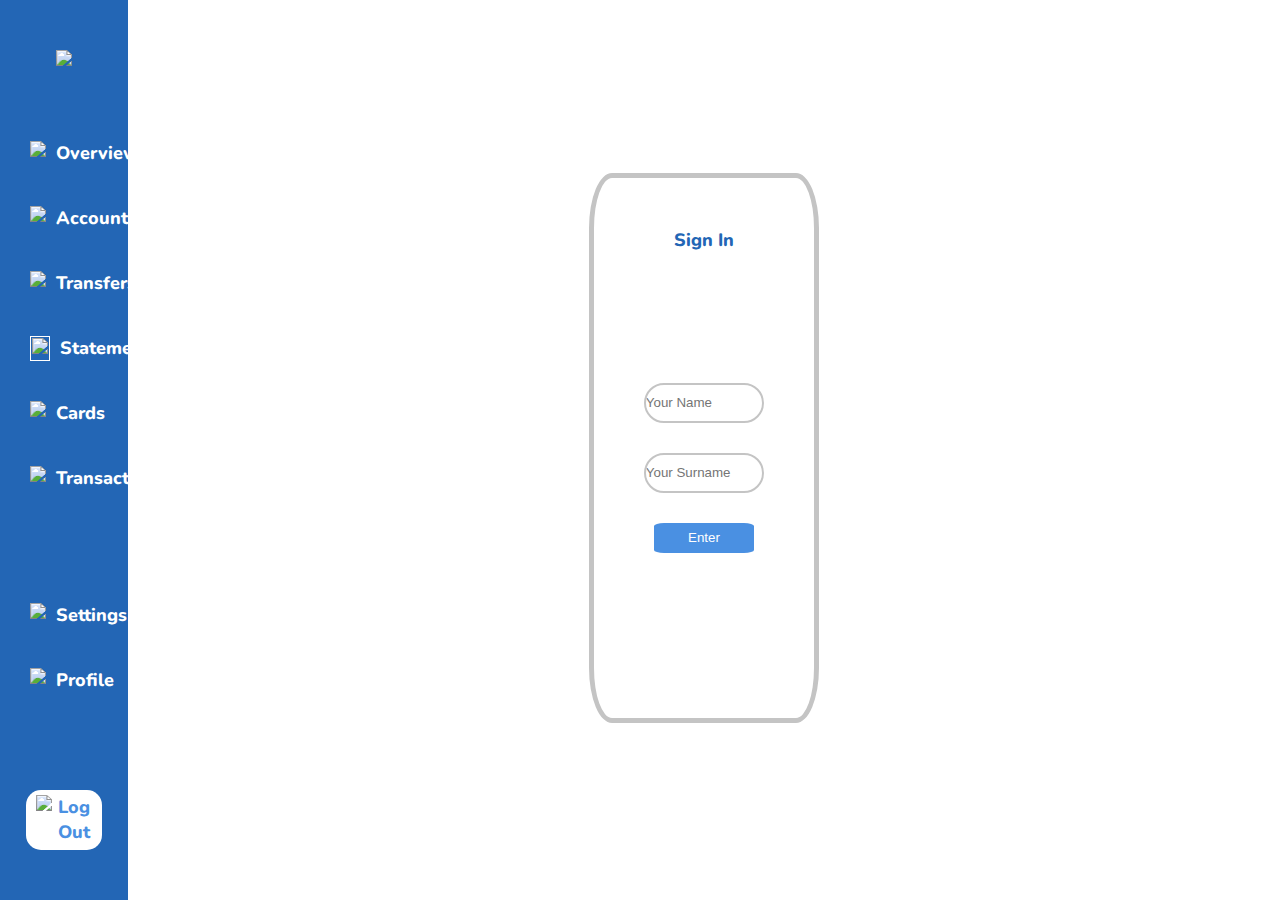
==== commit 49c50f0f: "добавил открытие счетов, закрытие и внесение денег" ====
--- a/index.html
+++ b/index.html
@@ -1,157 +1,48 @@
-<!DOCTYPE html>
-<html lang="en">
-<head>
-    <meta charset="UTF-8">
-    <meta name="viewport" content="width=device-width, initial-scale=1.0">
-    <meta http-equiv="X-UA-Compatible" content="ie=edge">
-    <title>Bank Account</title>
-    <link rel="stylesheet" href="style.css">
-</head>
-<body>
-<header>
-    <div class="header">
-        <h1>Банк "AВАНГАРД"</h1>
-    </div>
-
-    <hr>
-
-    <nav class="main-navigation">
-        <ul class="ul-nav">
-            <li class="nav-button" id="nav-open-deposit-btn">Открыть депозит</li>
-        </ul>
-    </nav>
-
-</header>
-
-<hr>
-
-<main>
-    <section class="user-area user-area-unauthorized" id="section-user">
-
-        <div class="user-info-block-hidden" id="user-info-block">
-            <img src="images/user.png" id="user-icon">
-
-            <div class="user-info-text">
-                <p id="user-surname"></p>
-                <p id="user-name"></p>
-                <p id="user-birth-date"></p>
-            </div>
-
-            <button type="button" class="button log-out-btn-visible" id="log-out-btn">
-                Выйти
-            </button>
-        </div>
-
-        <div class="log-in-account-block-visible" id="log-in-account-block">
-            <h2>Войти в акккаунт</h2>
-
-            <form class="form-log-in-account" action="">
-                <div class="input-block surname">
-                    <label for="surname-input">Фамилия</label>
-                    <input type="text" id="surname-input">
-                </div>
-
-                <div class="input-block name">
-                    <label for="name-input">Имя</label>
-                    <input type="text" id="name-input">
-                </div>
-
-                <div class="input-block patronymic">
-                    <label for="patronymic-input">Отчество</label>
-                    <input type="text" id="patronymic-input">
-                </div>
-
-                <div class="input-block date-of-birth">
-                    <label for="date-of-birth-input">Дата рождения</label>
-                    <input type="text" id="date-of-birth-input">
-                </div>
-
-                <button type="button" class="button log-in-btn-visible" id="log-in-btn">
-                    Войти в аккаунт
-                </button>
-            </form>
-        </div>
-
-    </section>
-
-    <hr>
-
-    <section class="section-deposits section-deposits-hidden" id="section-deposits">
-
-        <div class="list-deposits-block-hidden" id="list-deposits-block">
-
-            <h2>Список депозитов</h2>
-
-            <table class="table-list-deposits" id="table-list-deposits">
-                <thead>
-                <tr>
-                    <th>Название</th>
-                    <th>Сумма, $</th>
-                    <td></td>
-                </tr>
-                </thead>
-
-                <tbody id="tbody-list-deposits"></tbody>
-            </table>
-        </div>
-
-        <div class="edit-deposit-block-hidden" id="edit-deposit-block">
-            <h2>Редактировать депозит</h2>
-
-            <form action="" class="form-edit-deposit">
-                <p id="hidden-id-deposit"></p>
-                <p class="deposit-name-P" id="deposit-name-label"></p>
-                <p class="deposit-summa-P" id="deposit-summa-label"></p>
-                <div id="dollar-symbol">$</div>
-
-                <img src="images/close.png" class="close-button" id="close-btn-edit-deposit-block">
-
-                <div class="input-block new-name-deposit">
-                    <label for="edit-deposit-name">Название депозита</label>
-                    <input type="text" id="edit-deposit-name">
-                </div>
-
-                <div class="input-block insert-money">
-                    <label for="insert-money">Внести сумму, $</label>
-                    <input type="text" id="insert-money">
-                </div>
-
-                <div class="input-block takeOff-money">
-                    <label for="takeOff-money">Снять сумму, $</label>
-                    <input type="text" id="takeOff-money">
-                </div>
-
-                <button type="button" class="button rename-btn btns-edit-form" id="rename-btn">Переименовать</button>
-                <button type="button" class="button insert-money-btn btns-edit-form" id="insert-money-btn">Внести сумму</button>
-                <button type="button" class="button takeOff-money-btn btns-edit-form" id="takeOff-money-btn">Снять сумму</button>
-                <button type="button" class="button close-deposit-btn btns-edit-form" id="close-deposit-btn">Закрыть (удалить) депозит</button>
-            </form>
-        </div>
-
-        <div class="open-deposit-block-visible" id="open-deposit-block">
-            <h2>Открыть депозит</h2>
-
-            <form action="" class="form-open-deposit">
-                <div class="input-block name-deposit">
-                    <label for="deposit-name">Название депозита</label>
-                    <input type="text" id="deposit-name">
-                </div>
-
-                <img src="images/close.png" class="close-button" id="close-btn-open-deposit-block">
-
-                <div class="input-block deposit-summa">
-                    <label for="deposit-summa">Сумма, $</label>
-                    <input type="text" id="deposit-summa">
-                </div>
-
-                <button type="button" class="button open-deposit-btn" id="open-deposit-btn">Открыть депозит</button>
-            </form>
-        </div>
-
-    </section>
-
-</main>
-
-<script src="script.js"></script>
-</body>
+<!DOCTYPE html>
+<html lang="en">
+<head>
+    <meta charset="UTF-8">
+    <meta http-equiv="X-UA-Compatible" content="IE=edge">
+    <meta name="viewport" content="width=device-width, initial-scale=1.0">
+    <title>Document</title>
+    <link rel="preconnect" href="https://fonts.googleapis.com">
+    <link rel="preconnect" href="https://fonts.gstatic.com" crossorigin>
+    <link href="https://fonts.googleapis.com/css2?family=Nunito:wght@500;700&display=swap" rel="stylesheet">
+    <link rel="stylesheet" href="style.css">
+</head>
+<body>
+    <div class="page">
+        <header class="menu">
+            
+            <div class="up-menu">
+                <img class="logo" src="img/logo.png">
+                <a href=""><div class="menu-item"><img class="svg" src="img/overview.svg">Overview</div></a>
+                <a href=""><div class="menu-item"><img class="svg" src="img/wallet.svg">Accounts</div></a>
+                <a href=""><div class="menu-item"><img class="svg" src="img/transfers.svg">Transfers</div></a>
+                <a href=""><div class="menu-item"><img class="svg doc" src="img/document.svg">Statements</div></a>
+                <a href=""><div class="menu-item"><img class="svg" src="img/card.svg">Cards</div></a>
+                <a href=""><div class="menu-item"><img class="svg" src="img/transactions.svg">Transactions</div></a>
+            </div>
+            <div class="down-menu">
+                <a href=""><div class="menu-item"><img class="svg" src="img/settings.svg">Settings</div></a>
+                <a href=""><div class="menu-item"><img class="svg" src="img/profile.svg">Profile</div></a>
+            </div>
+            <a href="" class="button-log_out"><img src="img/out.svg"> Log Out</a>
+        </header>
+
+        <main class="content">
+            <div class="sign-in">
+                <p>Sign In</p>
+                
+                    <input type="text" id="input-name" pattern="[а-яА-Яa-zA-Z]*" placeholder="Your Name" maxlength="15">
+                    <input type="text" id="input-surname" pattern="[а-яА-Яa-zA-Z]*" placeholder="Your Surname" maxlength="15">
+                    <button type="submit" id="sendbtn">Enter</button>
+                    <div class="error"></div>
+                
+            </div>
+        </main>
+    </div>
+
+    <script src="script.js"></script>
+</body>
 </html>--- a/style.css
+++ b/style.css
@@ -1,476 +1,240 @@
-* {
-    margin: 0;
-    padding: 0;
-    box-sizing: border-box;
-    font-family: 'Segoe UI', Tahoma, Geneva, Verdana, sans-serif;
-}
-
-.header {
-    display: flex;
-    align-items: center;
-    height: 70px;
-    justify-content: center;
-    background-color: rgb(0,138,89);
-}
-
-h1 {
-    justify-content: center;
-}
-
-h2 {
-    margin: 20px 0;
-    font-size: 18pt;
-}
-
-.main-navigation {
-    display: grid;
-    grid-template-columns: 40px auto 40px;
-    grid-template-areas:". ul .";
-    background-color: grey;
-}
-
-.nav-button {
-    display: flex;
-    justify-content: center;
-    align-items: center;
-    width: 230px;
-    height: 100%;
-    cursor: default;
-    background-color: #a5c4bc;
-}
-
-.nav-button:hover {
-    background-color: #b1b6b5;
-    color: white;
-}
-
-.nav-button:active {
-    background-color: #16a37e;
-    color: white;
-}
-
-.ul-nav {
-    display: flex;
-    align-items: center;
-    height: 50px;
-    list-style: none;
-    font-size: 16pt;
-    grid-area: ul;
-}
-
-.user-area {
-    display: grid;
-    grid-template-columns: 40px 1fr 40px;
-    grid-template-rows: 20px 1fr 20px;
-    height: max-content;
-    font-size: 14pt;
-    background-color: rgb(224,219,219);
-}
-
-.user-area-unauthorized {
-    grid-template-areas:". . . ."
-                        ". log-in-account-block . ."
-                        ". . . . ";
-    height: 835px;
-}
-
-.user-area-authorized {
-    grid-template-areas:". . . ."
-                        ". user-info-block . ."
-                        ". . . . ";
-    height: max-content;
-}
-
-#user-surname {
-    font-size: 50pt;
-}
-
-#user-icon {
-    width: 200px;
-    height: 200px;
-    padding: 10px;
-    background-color: #c7eee4;
-    border: 1px solid black;
-    border-radius: 50%;
-    box-shadow: 3px 3px 5px gray;
-    justify-self: center;
-    grid-area: user-icon;
-}
-
-.user-info-block-hidden {
-    display: none;
-}
-
-.user-info-block-visible {
-    display: grid;
-    grid-template-columns: 260px 2fr;
-    grid-template-rows: auto 100px;
-    grid-template-areas:"user-icon user-info-text"
-                        "log-out-btn .";
-    grid-area: user-info-block;
-}
-
-#log-out-btn {
-    grid-area: log-out-btn;
-}
-
-.log-out-btn-visible {
-    width: 150px;
-    height: 40px;
-}
-
-.log-out-btn-hidden {
-    display: none;
-}
-
-.user-info-text {
-    grid-area: user-info-text;
-}
-
-.log-in-account-block-visible {
-    width: 30%;
-    justify-self: center;
-    grid-area: log-in-account-block;
-    background-color: rgb(224,219,219);
-}
-
-.log-in-account-block-hidden {
-    display: none;
-}
-
-.form-log-in-account {
-    background-color: #c9d3d0;
-    border-radius: 20px;
-    box-shadow: 4px 4px 10px -2px gray;
-    display: grid;
-    gap: 5px;
-    grid-template-columns: 10px auto 30px;
-    grid-template-rows: repeat(4, 1fr) 100px 30px;
-    grid-template-areas:". surname ."
-                        ". name ."
-                        ". patronymic ."
-                        ". date-of-birth ."
-                        ". log-inout-btn .";
-}
-
-.form-log-in-account > .input-block > label {
-    align-self: start;
-    width: max-content;
-    padding: 5px;
-    position: relative;
-    left: 10px;
-    top: 10px;
-    background-color: #c9d3d0;
-    font-size: 12pt;
-}
-
-.form-log-in-account > .input-block > input {
-    width: 100%;
-    padding: 10px 15px;
-    background-color: transparent;
-    border: 1px solid black;
-    border-radius: 10px;
-    box-shadow: 2px 2px 5px gray;
-    font-size: 14pt;
-}
-
-.log-in-btn-visible {
-    width: 250px;
-    height: 70px;
-}
-
-.log-in-btn-hidden {
-    display: none;
-}
-
-.surname {
-    grid-area: surname;
-}
-
-.name {
-    grid-area: name;
-}
-
-.patronymic {
-    grid-area: patronymic;
-}
-
-.date-of-birth {
-    grid-area: date-of-birth;
-}
-
-.log-in-btn-visible {
-    grid-area: log-in-btn;
-}
-
-.button {
-    display: flex;
-    justify-content: space-around;
-    align-items: center;
-    padding: 10px;
-    background-color: #ffffff;
-    border: 1px solid black;
-    border-radius: 6px;
-    box-shadow: 2px 2px 5px gray;
-    font-size: 16pt;
-    justify-self: center;
-    align-self: center;
-    grid-area: log-inout-btn;
-}
-
-.button:hover {
-    background-color: #1dc99c;
-    color: white;
-}
-
-.button:active {
-    background-color: #16a37e;
-    color: white;
-}
-
-.section-deposits {
-    display: grid;
-    grid-template-columns: 40px 45% auto 40px;
-    grid-auto-rows: max-content;
-    width: 100%;
-    min-height: 495px;
-    height: max-content;
-    background-color: #c5ebe1;
-    font-size: 14pt;
-}
-
-.section-deposits-hidden {
-    display: none;
-}
-
-.section-deposits-without-list-deposits {
-    grid-template-areas:". open-deposit-block open-deposit-block .";
-}
-
-.section-deposits-with-list-deposits {
-    grid-template-areas:". list-deposits-block . .";
-}
-
-.section-deposits-with-list-deposits-open-deposit-block {
-    grid-template-areas:". list-deposits-block open-deposit-block .";
-}
-
-.section-deposits-with-list-deposits-edit-deposit-block {
-    grid-template-areas:". list-deposits-block edit-deposit-block .";
-}
-
-.list-deposits-block-hidden {
-    display: none;
-}
-
-.list-deposits-block-visible {
-    grid-area: list-deposits-block;
-}
-
-.table-list-deposits {
-    width: 90%;
-    margin-bottom: 40px;
-    border-radius: 20px;
-    border-collapse: collapse;
-    background-color: #97e7d2;
-    box-shadow: 4px 4px 10px -2px gray;
-}
-
-.table-list-deposits > tbody > tr > td {
-    height: 80px;
-    padding-left: 10px;
-}
-
-.table-list-deposits > thead > tr > th {
-    height: 70px;
-    padding-left: 10px;
-    text-align: left;
-}
-
-.table-list-deposits > tbody > tr:nth-child(odd) {
-    background-color: #afeae0;
-}
-
-.table-list-deposits > tbody > tr:last-child > td:last-child {
-    border-bottom-right-radius: 20px;
-}
-
-.table-list-deposits > tbody > tr:last-child > td:first-child {
-    border-bottom-left-radius: 20px;
-}
-
-.pen-img {
-    padding: 5px;
-}
-
-.edit-deposit-block-hidden {
-    display: none;
-}
-
-.edit-deposit-block-visible {
-    grid-area: edit-deposit-block;
-}
-
-.form-edit-deposit {
-    display: grid;
-    gap: 10px;
-    grid-template-columns: 10px 1fr 20px max-content 1fr 30px;
-    grid-template-rows: auto auto auto auto 72px auto;
-    grid-template-areas:". deposit-name .  deposit-summa dollar-symbol close-button"
-                        ". new-name-deposit . rename-btn rename-btn ."
-                        ". insert-money . insert-money-btn insert-money-btn ."
-                        ". takeOff-money . takeOff-money-btn takeOff-money-btn ."
-                        ". . . close-deposit-btn close-deposit-btn ."
-                        ". . . . . .";
-    margin-bottom: 30px;
-    background-color: #97e7d2;
-    border-radius: 20px;
-    box-shadow: 4px 4px 10px -2px gray;
-}
-
-.form-edit-deposit > .input-block > label {
-    width: max-content;
-    padding: 5px;
-    position: relative;
-    left: 10px;
-    top: 10px;
-    background-color: #97e7d2;
-    font-size: 12pt;
-    align-self: start;
-}
-
-.form-edit-deposit > .input-block > input {
-    width: 100%;
-    padding: 10px 15px;
-    background-color: transparent;
-    border: 1px solid black;
-    border-radius: 10px;
-    box-shadow: 2px 2px 5px gray;
-    font-size: 14pt;
-}
-
-.btns-edit-form {
-    width: 330px;
-    height: 47px;
-    justify-self: start;
-    align-self: end;
-}
-
-.deposit-name-P {
-    font-size: 30pt;
-    align-self: center;
-    grid-area: deposit-name;
-}
-
-.deposit-summa-P {
-    font-size: 30pt;
-    align-self: center;
-    grid-area: deposit-summa;
-}
-
-.close-button {
-    padding-top: 10px;
-    grid-area: close-button;
-}
-
-.close-button:hover {
-    cursor: pointer;
-}
-
-.new-name-deposit {
-    grid-area: new-name-deposit;
-}
-
-.insert-money {
-    grid-area: insert-money;
-}
-
-.takeOff-money {
-    grid-area: takeOff-money;
-}
-
-.rename-btn {
-    grid-area: rename-btn;
-}
-
-.insert-money-btn {
-    grid-area: insert-money-btn;
-}
-
-.takeOff-money-btn {
-    grid-area: takeOff-money-btn;
-}
-
-.close-deposit-btn {
-    background-color: #91b4ae;
-    grid-area: close-deposit-btn;
-}
-
-#dollar-symbol {
-    align-self: center;
-    font-size: 30pt;
-    padding-left: 6px;
-    grid-area: dollar-symbol;
-}
-
-#hidden-id-deposit {
-    display: none;
-}
-
-.open-deposit-block-visible {
-    width: 450px;
-    justify-self: center;
-    grid-area: open-deposit-block;
-}
-
-.open-deposit-block-hidden {
-    display: none;
-}
-
-.form-open-deposit {
-    display: grid;
-    gap: 10px;
-    grid-template-columns: 10px 1fr 30px;
-    grid-template-rows: 1fr 1fr 1fr;
-    grid-template-areas:". name-deposit close-button"
-                        ". deposit-summa ."
-                        ". open-deposit-btn .";
-    height: 300px;
-    background-color: #97e7d2;
-    border-radius: 20px;
-    box-shadow: 4px 4px 10px -2px gray;
-}
-
-.form-open-deposit > .input-block > label {
-    width: max-content;
-    padding: 5px;
-    position: relative;
-    left: 10px;
-    top: 10px;
-    background-color: #97e7d2;
-    font-size: 12pt;
-    align-self: start;
-}
-
-.form-open-deposit > .input-block > input {
-    width: 100%;
-    padding: 10px 15px;
-    background-color: transparent;
-    border: 1px solid black;
-    border-radius: 10px;
-    box-shadow: 2px 2px 5px gray;
-    font-size: 14pt;
-}
-
-.name-deposit {
-    grid-area: name-deposit;
-}
-
-.deposit-summa {
-    grid-area: deposit-summa;
-}
-
-.open-deposit-btn {
-    width: 230px;
-    grid-area: open-deposit-btn;
-}+:root {
+    --primary: #2366B5;
+    --secondary: #4A90E2;
+}
+
+* {
+    margin: 0;
+    padding: 0;
+    box-sizing: border-box;
+}
+
+.page {
+    display: flex;
+    height: 100vh;
+}
+
+.container {
+    margin: 0 120px;
+    height: 1000px;
+}
+header {
+    background-color: var(--primary);
+    display: flex;
+    flex-direction: column;
+    width: 10%;
+    align-items: center;
+    justify-content: space-between;
+    padding-bottom: 50px;
+}
+
+header>div {
+    display: flex;
+    flex-direction: column;
+    gap: 10px;
+    width: 100%;
+}
+
+.logo {
+    align-self: center;
+    margin: 50px 0px;
+}
+
+a {
+    text-decoration: none;
+    width: 100%;
+}
+
+.menu-item {
+    display: flex;
+    flex-direction: row;
+    color: white;
+    padding: 15px 30px;
+    font-family: 'Nunito', sans-serif;
+    font-style: normal;
+    font-weight: 800;
+    font-size: 18px;
+    line-height: 25px;
+    width: 100%;
+    text-align: left;
+    align-self: center;
+}
+
+.svg {
+    width: 20px;
+    margin-right: 10px;
+}
+
+.doc {
+    height: 25px;
+}
+
+.button-log_out {
+    color: var(--secondary);
+    text-decoration: none;
+    border-radius: 15px;
+    background-color: white;
+    width: 60%;
+    padding: 5px 10px;
+    align-self: center;
+    font-family: 'Nunito', sans-serif;
+    font-style: normal;
+    font-weight: 800;
+    font-size: 18px;
+    line-height: 25px;
+    text-align: center;
+    display: flex;
+}
+
+.button-log_out>img {
+    margin-right: 5px;
+}
+
+.button-log_out:hover {
+    background-color: rgb(255, 0, 0);
+    color: white;
+}
+
+.button-log_out:hover>img {
+    filter: brightness(10);
+}
+
+.menu-item:hover {
+    background-color: white;
+    color: var(--secondary);
+    border: 5px solid #09AE07;
+    border-width: 0;
+    border-right-width: 3px ;  
+}
+
+.menu-item:hover>img {
+    filter: invert();
+}
+
+.content {
+    width: 90%;
+    align-items: center;
+}
+
+.sign-in {
+    display: flex;
+    flex-direction: column;
+    margin: 15% 40%;
+    padding: 50px;
+    gap: 30px;
+    border: 5px #C4C4C4 solid;
+    border-radius: 10%;
+    text-align: center;
+    font-family: 'Nunito', sans-serif;
+    font-style: normal;
+    font-weight: 800;
+    font-size: 18px;
+    line-height: 25px;
+    color: var(--primary);
+    height: 550px;
+}
+
+.sign-in>p {
+    margin-bottom: 100px;
+}
+
+input {
+    height: 40px;
+    border: 2px #C4C4C4 solid;
+    border-radius: 100px;
+}
+
+button {
+    align-self: center;
+    background-color: var(--secondary);
+    width: 100px;
+    height: 30px;
+    border: none;
+    border-radius: 10%;
+    color: white;
+}
+
+input:invalid {
+    animation: shake .3s;
+}
+
+@keyframes shake {
+    25% { transform: translateX(4px)}
+    50% { transform: translateX(-4px)}
+    75% { transform: translateX(4px)}
+}
+
+.result {
+    font-family: 'Nunito', sans-serif;
+    font-style: normal;
+    font-weight: 800;
+    font-size: 32px;
+    width: 100%;
+    margin-top: 90px ;
+}
+
+.overview {
+    background-color: white;
+    color: var(--secondary);
+    border: 5px solid #09AE07;
+    border-width: 0;
+    border-right-width: 3px ;  
+}
+
+.overview-img {
+    filter: invert();
+}
+
+.error {
+    color: red;
+}
+
+.add-account {
+    display: flex;
+    flex-direction: column;
+    width: 340px;
+    height: 250px;
+    border: #C4C4C4 2px solid;
+    border-radius: 5px;
+    align-items: center;
+    text-align: center;
+    font-family: 'Nunito', sans-serif;
+    font-style: normal;
+    font-weight: 800;
+    font-size: 19px;
+    color: #535353;
+    padding: 25px 0px;
+}
+
+.add-account>p {
+    margin-bottom: 28px;
+}
+
+.add-account>img {
+    margin-top: 30px;
+    cursor: pointer;;
+}
+
+.container>p {
+    margin-top: 46px;
+    font-family: 'Nunito', sans-serif;
+    font-style: normal;
+    font-weight: 500;
+    font-size: 26px;
+}
+
+.account-card {
+    width: 340px;
+    height: 250px;
+    border: #C4C4C4 2px solid;
+    border-radius: 5px;
+    align-items: center;
+    text-align: center;
+    padding: 25px;
+}
+
+.accounts {
+    display: flex;
+    gap: 25px;
+}
+
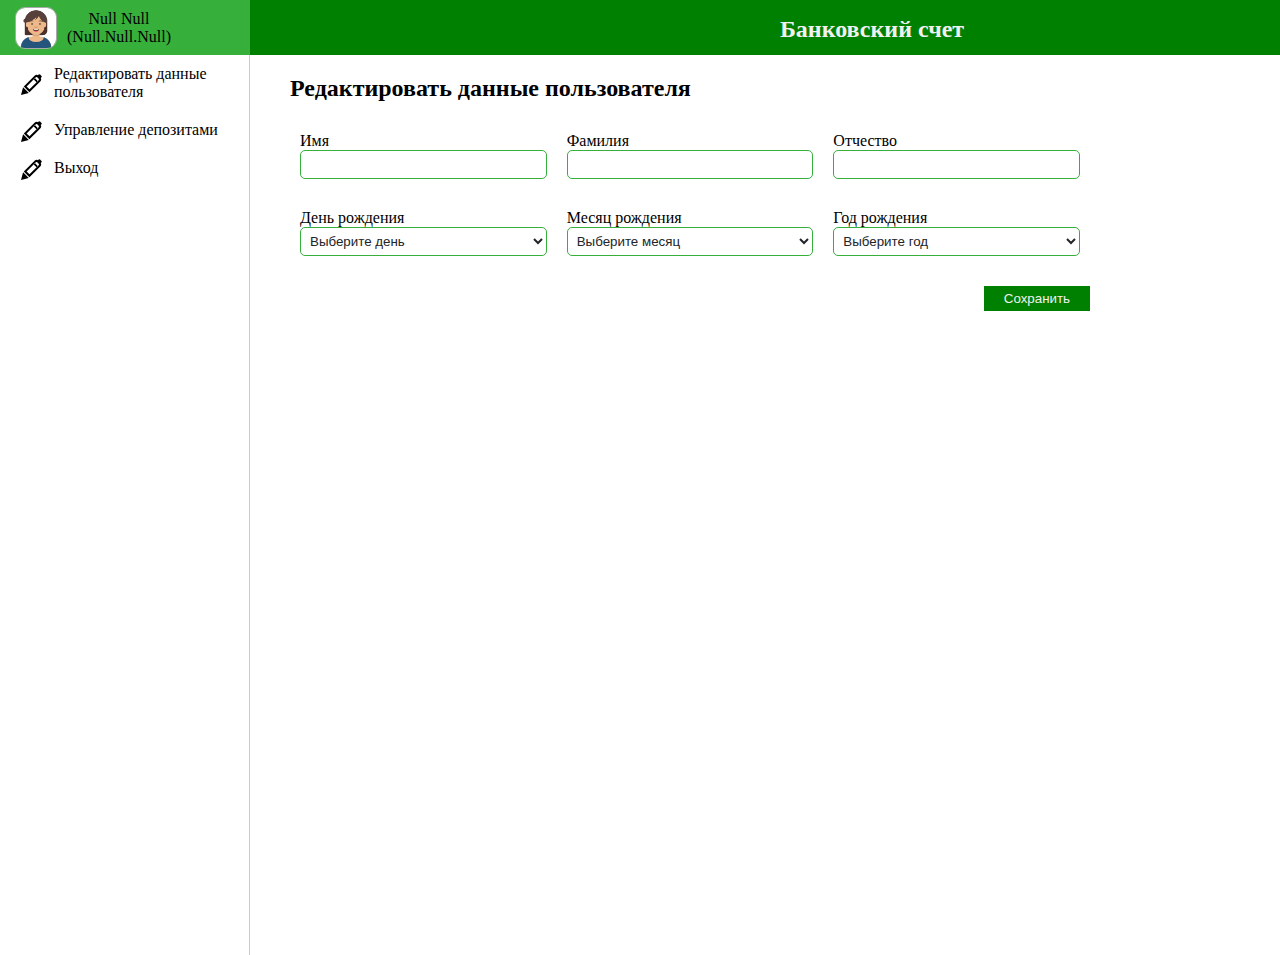
==== commit c3cc5f8b: "Merge 6cd6260389c150f3e7188d0940bfddf804720495 into 6aede02138da9442fa13cbd070f8247ed098c94f" ====
--- a/index.html
+++ b/index.html
@@ -1,48 +1,84 @@
 <!DOCTYPE html>
-<html lang="en">
+<html lang="ru">
 <head>
     <meta charset="UTF-8">
     <meta http-equiv="X-UA-Compatible" content="IE=edge">
     <meta name="viewport" content="width=device-width, initial-scale=1.0">
-    <title>Document</title>
-    <link rel="preconnect" href="https://fonts.googleapis.com">
-    <link rel="preconnect" href="https://fonts.gstatic.com" crossorigin>
-    <link href="https://fonts.googleapis.com/css2?family=Nunito:wght@500;700&display=swap" rel="stylesheet">
-    <link rel="stylesheet" href="style.css">
+    <link rel="stylesheet" href="/style.css"/>
+    <title>Bank Account</title>
 </head>
 <body>
-    <div class="page">
-        <header class="menu">
-            
-            <div class="up-menu">
-                <img class="logo" src="img/logo.png">
-                <a href=""><div class="menu-item"><img class="svg" src="img/overview.svg">Overview</div></a>
-                <a href=""><div class="menu-item"><img class="svg" src="img/wallet.svg">Accounts</div></a>
-                <a href=""><div class="menu-item"><img class="svg" src="img/transfers.svg">Transfers</div></a>
-                <a href=""><div class="menu-item"><img class="svg doc" src="img/document.svg">Statements</div></a>
-                <a href=""><div class="menu-item"><img class="svg" src="img/card.svg">Cards</div></a>
-                <a href=""><div class="menu-item"><img class="svg" src="img/transactions.svg">Transactions</div></a>
+    <header class="navbar-top">
+        <div class="user-name">
+            <img class="user-img" src="/img/user.png" alt="">
+            <div class="user-name-date">
+                <span href="#" id="user-name">User Name</span>
+                <span href="#" id="user-date"></span>
             </div>
-            <div class="down-menu">
-                <a href=""><div class="menu-item"><img class="svg" src="img/settings.svg">Settings</div></a>
-                <a href=""><div class="menu-item"><img class="svg" src="img/profile.svg">Profile</div></a>
-            </div>
-            <a href="" class="button-log_out"><img src="img/out.svg"> Log Out</a>
-        </header>
-
-        <main class="content">
-            <div class="sign-in">
-                <p>Sign In</p>
-                
-                    <input type="text" id="input-name" pattern="[а-яА-Яa-zA-Z]*" placeholder="Your Name" maxlength="15">
-                    <input type="text" id="input-surname" pattern="[а-яА-Яa-zA-Z]*" placeholder="Your Surname" maxlength="15">
-                    <button type="submit" id="sendbtn">Enter</button>
-                    <div class="error"></div>
-                
-            </div>
-        </main>
-    </div>
-
-    <script src="script.js"></script>
+        </div>
+        <div><h1>Банковский счет</h1></div>
+    </header>
+    <main>
+        <div class="navbar-left">
+            <div class="navbar-left-item"><span><i class="gg-pen"></i></span> <a href="/index.html"> Редактировать данные пользователя</a></div>
+            <div class="navbar-left-item"><span><i class="gg-pen"></i></span> <a href="/html/deposit.html"> Управление депозитами</a></div>
+            <div class="navbar-left-item"><span><i class="gg-pen"></i></span> <a class="" href="#">Выход</a></div>
+        </div>
+        <div class="content">
+            <h2>Редактировать данные пользователя</h2>
+            <form action="#" class="form" method="get">
+                <div id="user-form" class="form-row ">
+                    <div>
+                        <label for="firstName" class="form-label">Имя</label>
+                        <input type="text" class="form-control" name="first_name" id="firstName" placeholder="" value="" required="">
+                    </div>
+                    <div>
+                        <label for="lastName" class="form-label">Фамилия</label>
+                        <input type="text" class="form-control" name="second_name" id="lastName" placeholder="" value="" required="">
+                    </div>
+                    <div>
+                        <label for="thirdName" class="form-label">Отчество</label>
+                        <input type="text" class="form-control" name="third_name" id="thirdName" placeholder="" value="" required="">
+                    </div>
+                </div>
+                <div class="form-row">
+                    <div>
+                        <label for="dayDate" class="form-label">День рождения</label>
+                        <select id="dayDate" name="day_date" class="js-day-date">
+                            <option disabled selected >Выберите день</option>
+                        </select>
+                    </div>
+                    <div>
+                        <label for="monthDate" class="form-label">Месяц рождения</label>
+                        <select id="monthDate" name="month_date" class="js-month-date">
+                            <option disabled selected >Выберите месяц</option>
+                            <option value="01">Январь</option>
+                            <option value="02">Февраль</option>
+                            <option value="03">Март</option>
+                            <option value="04">Апрель</option>
+                            <option value="05">Май</option>
+                            <option value="06">Июнь</option>
+                            <option value="07">Июль</option>
+                            <option value="08">Август</option>
+                            <option value="09">Сентябрь</option>
+                            <option value="10">Октябрь</option>
+                            <option value="11">Ноябрь</option>
+                            <option value="12">Декабрь</option>
+                        </select>
+                    </div>
+                    <div>
+                        <label for="yearDate" class="form-label">Год рождения</label>
+                        <select id="yearDate" name="year_date" class="js-year-date">
+                            <option disabled selected >Выберите год</option>
+                        </select>
+                    </div>
+                </div>
+                <div>
+                    <button type="button" class="submit js-submit">Сохранить</button>
+                </div>
+            </form>
+        </div>
+    </main>
+    <script src="/js/script.js"></script>
 </body>
 </html>--- a/style.css
+++ b/style.css
@@ -1,240 +1,331 @@
-:root {
-    --primary: #2366B5;
-    --secondary: #4A90E2;
-}
-
-* {
+body {
     margin: 0;
-    padding: 0;
-    box-sizing: border-box;
-}
-
-.page {
-    display: flex;
+}
+
+.navbar-top {
+    display: flex;
+    background-color: #008000;
+    height: 55px;
+}
+
+.navbar-top h1 {
+    font-size: 24px;
+    background-color: #008000;
+    color: #f1f1f1;
+    padding-left: 530px;
+}
+
+.user-name-date {
+    display: flex;
+    flex-direction: column;
+    text-transform: capitalize;
+    text-align: center;
+}
+
+.user-name {
+    display: flex;
+    width: 235px;
+    align-items: center;
+    background-color: #37b03b;
+    padding-left: 15px;
+}
+
+.sign-out {
+    display: flex;
+    flex-grow: 1;
+    justify-content: flex-end;
+    align-items: center;
+    padding-right: 15px;
+}
+
+.navbar-left {
+    display: flex;
+    flex-direction: column;
+    width: 249px;
     height: 100vh;
-}
-
-.container {
-    margin: 0 120px;
-    height: 1000px;
-}
-header {
-    background-color: var(--primary);
-    display: flex;
+    justify-content: flex-start;
+    border-right: 1px solid #ccc;
+    z-index: 1000;
+}
+
+a {
+    color: #000000;
+}
+
+.navbar-left-item {
+    padding: 10px 20px;
+    transition: 0.5s;
+    display: flex;
+}
+
+.navbar-left-item a{
+    text-decoration: none;
+}
+
+.navbar-left-item span{
+    min-width: 24px;
+    display: flex;
+    justify-content: center;
+    align-items: center;
+    margin-right: 10px;
+}
+
+.navbar-left-item:hover {
+    border: 1px solid #000000;
+    color: #ffffff;
+    background-color: #37b03b;
+}
+
+.user-img {
+    width: 40px;
+    height: 40px;
+    border-radius: 10px;
+    border: 1px solid #aaa;
+    margin-right: 10px;
+}
+
+.sign-out a{
+    width: 140px;
+    height: 40px;
+    border-radius: 10px;
+    border: 1px solid #aaa;
+    margin-right: 10px;
+    background-color: #c0cfff;
+    color: black;
+    font-size: 18px;
+    font-weight: 900;
+    text-decoration: none;
+    display: flex;
+    justify-content: center;
+    align-items: center;
+}
+
+main {
+    display: flex;
+}
+
+.content {
+    padding: 0 40px;
+    flex-grow: 1;
+}
+
+.form {
+    max-width: 800px;
+}
+
+.form-row {
+    display: flex;
+    justify-content: space-between;
+    margin-bottom: 10px;
+}
+
+.form-row >div{
+    width: 100%;
+    padding: 10px;
+}
+
+.form label{
+    display: block;
+}
+
+.form input{
+    border-radius: 5px;
+    padding: 6px;
+    width: 100%;
+    border: 1px solid #37b03b;
+    box-sizing: border-box;
+}
+
+
+.form select {
+    display: block;
+    width: 100%;
+    padding: 5px;
+    color: #212529;
+    background-color: #fff;
+    border: 1px solid #37b03b;
+    border-radius: 5px;
+    width: 100%;
+
+}
+
+table {
+    width: 90%;
+}
+
+.data {
+    text-align: center;
+}
+
+.window {
+    position: fixed;
+    width: 100vw;
+    height: 100vh;
+    display: flex;
+    justify-content: center;
+    align-items: center;
+}
+
+.window-content {
+    position: fixed;
     flex-direction: column;
-    width: 10%;
-    align-items: center;
-    justify-content: space-between;
-    padding-bottom: 50px;
-}
-
-header>div {
-    display: flex;
-    flex-direction: column;
-    gap: 10px;
-    width: 100%;
-}
-
-.logo {
-    align-self: center;
-    margin: 50px 0px;
-}
-
-a {
-    text-decoration: none;
-    width: 100%;
-}
-
-.menu-item {
-    display: flex;
-    flex-direction: row;
-    color: white;
-    padding: 15px 30px;
-    font-family: 'Nunito', sans-serif;
-    font-style: normal;
-    font-weight: 800;
-    font-size: 18px;
-    line-height: 25px;
-    width: 100%;
-    text-align: left;
-    align-self: center;
-}
-
-.svg {
-    width: 20px;
-    margin-right: 10px;
-}
-
-.doc {
-    height: 25px;
-}
-
-.button-log_out {
-    color: var(--secondary);
-    text-decoration: none;
-    border-radius: 15px;
-    background-color: white;
-    width: 60%;
+    width: 600px;
+    pointer-events: auto;
+    background-color: #fff;
+    background-clip: padding-box;
+    border: 1px solid #008000;
+    border-radius: 0.3rem;
+    outline: 0;
+}
+
+.window-content > h2 {
+    text-align: center;
+}
+
+.submit {
+    background-color: #008000;
+    color: #f1f1f1;
+    border: 0px;
+    padding: 5px 20px;
+    margin-top: 10px;
+    float: right;
+}
+
+.submit:hover {
+    background-color: #37b03b;
+    color: #ffffff;
+}
+
+.js-open-deposit {
+    margin: 20px 0;
+    margin-left: 10px;
+}
+
+.btn-open {
     padding: 5px 10px;
-    align-self: center;
-    font-family: 'Nunito', sans-serif;
-    font-style: normal;
-    font-weight: 800;
-    font-size: 18px;
-    line-height: 25px;
-    text-align: center;
-    display: flex;
-}
-
-.button-log_out>img {
-    margin-right: 5px;
-}
-
-.button-log_out:hover {
-    background-color: rgb(255, 0, 0);
-    color: white;
-}
-
-.button-log_out:hover>img {
-    filter: brightness(10);
-}
-
-.menu-item:hover {
-    background-color: white;
-    color: var(--secondary);
-    border: 5px solid #09AE07;
-    border-width: 0;
-    border-right-width: 3px ;  
-}
-
-.menu-item:hover>img {
-    filter: invert();
-}
-
-.content {
-    width: 90%;
-    align-items: center;
-}
-
-.sign-in {
-    display: flex;
-    flex-direction: column;
-    margin: 15% 40%;
-    padding: 50px;
-    gap: 30px;
-    border: 5px #C4C4C4 solid;
-    border-radius: 10%;
-    text-align: center;
-    font-family: 'Nunito', sans-serif;
-    font-style: normal;
-    font-weight: 800;
-    font-size: 18px;
-    line-height: 25px;
-    color: var(--primary);
-    height: 550px;
-}
-
-.sign-in>p {
-    margin-bottom: 100px;
-}
-
-input {
-    height: 40px;
-    border: 2px #C4C4C4 solid;
-    border-radius: 100px;
-}
-
-button {
-    align-self: center;
-    background-color: var(--secondary);
-    width: 100px;
-    height: 30px;
     border: none;
-    border-radius: 10%;
-    color: white;
-}
-
-input:invalid {
-    animation: shake .3s;
-}
-
-@keyframes shake {
-    25% { transform: translateX(4px)}
-    50% { transform: translateX(-4px)}
-    75% { transform: translateX(4px)}
-}
-
-.result {
-    font-family: 'Nunito', sans-serif;
-    font-style: normal;
-    font-weight: 800;
-    font-size: 32px;
-    width: 100%;
-    margin-top: 90px ;
-}
-
-.overview {
-    background-color: white;
-    color: var(--secondary);
-    border: 5px solid #09AE07;
-    border-width: 0;
-    border-right-width: 3px ;  
-}
-
-.overview-img {
-    filter: invert();
-}
-
-.error {
-    color: red;
-}
-
-.add-account {
-    display: flex;
-    flex-direction: column;
-    width: 340px;
-    height: 250px;
-    border: #C4C4C4 2px solid;
-    border-radius: 5px;
-    align-items: center;
-    text-align: center;
-    font-family: 'Nunito', sans-serif;
-    font-style: normal;
-    font-weight: 800;
-    font-size: 19px;
-    color: #535353;
-    padding: 25px 0px;
-}
-
-.add-account>p {
-    margin-bottom: 28px;
-}
-
-.add-account>img {
-    margin-top: 30px;
-    cursor: pointer;;
-}
-
-.container>p {
-    margin-top: 46px;
-    font-family: 'Nunito', sans-serif;
-    font-style: normal;
-    font-weight: 500;
-    font-size: 26px;
-}
-
-.account-card {
-    width: 340px;
-    height: 250px;
-    border: #C4C4C4 2px solid;
-    border-radius: 5px;
-    align-items: center;
-    text-align: center;
-    padding: 25px;
-}
-
-.accounts {
-    display: flex;
-    gap: 25px;
-}
-
+    background-color: #008000;
+    color: #ffffff;
+    margin-left: 30px;
+}
+.btn-open:hover .action:hover{
+    background-color: #37b03b;
+    color: #ffffff;
+}
+
+.action {
+    margin: 20px 10px;
+}
+
+.action:hover {
+    background-color: #37b03b;
+    color: #ffffff;
+}
+
+.btn-open-deposit{
+    background-color: #008000;
+    color: #f1f1f1;
+    border: 0px;
+    padding: 5px 10px;
+}
+
+.btn-open-deposit:hover{
+    background-color: #37b03b;
+    color: #ffffff;
+}
+
+.btn-window-close {
+    background-color: #008000;
+    color: #f1f1f1;
+    border: 0px;
+    padding: 5px 10px;
+    margin-right: 30px;
+}
+
+.btn-window-close:hover{
+    background-color: #37b03b;
+    color: #ffffff;
+}
+/* иконки */
+
+.gg-pen {
+    box-sizing: border-box;
+    position: relative;
+    display: block;
+    transform: rotate(-45deg) scale(var(--ggs,1));
+    width: 14px;
+    height: 4px;
+    border-right: 2px solid transparent;
+    box-shadow:
+        0 0 0 2px,
+        inset -2px 0 0;
+    border-top-right-radius: 1px;
+    border-bottom-right-radius: 1px;
+    margin-right: -2px
+}
+.gg-pen::after,
+.gg-pen::before {
+    content: "";
+    display: block;
+    box-sizing: border-box;
+    position: absolute
+}
+.gg-pen::before {
+    background: currentColor;
+    border-left: 0;
+    right: -6px;
+    width: 3px;
+    height: 4px;
+    border-radius: 1px;
+    top: 0
+}
+.gg-pen::after {
+    width: 8px;
+    height: 7px;
+    border-top: 4px solid transparent;
+    border-bottom: 4px solid transparent;
+    border-right: 7px solid;
+    left: -11px;
+    top: -2px
+}
+
+.gg-album {
+    box-sizing: border-box;
+    position: relative;
+    display: block;
+    width: 18px;
+    height: 18px;
+    transform: scale(var(--ggs,1));
+    border-left: 7px solid transparent;
+    border-right: 3px solid transparent;
+    border-bottom: 8px solid transparent;
+    box-shadow: 0 0 0 2px,
+       inset 6px 4px 0 -4px,
+       inset -6px 4px 0 -4px;
+    border-radius: 3px
+ }
+ .gg-album::after,
+ .gg-album::before {
+    content: "";
+    display: block;
+    box-sizing: border-box;
+    position: absolute;
+    width: 2px;
+    height: 5px;
+    background: currentColor;
+    transform: rotate(46deg);
+    top: 5px;
+    right: 4px
+ }
+ .gg-album::after {
+    transform: rotate(-46deg);
+    right: 2px
+ }
+ 
+.window {
+    display: none;
+}
+
+.window.show {
+    display: flex;
+}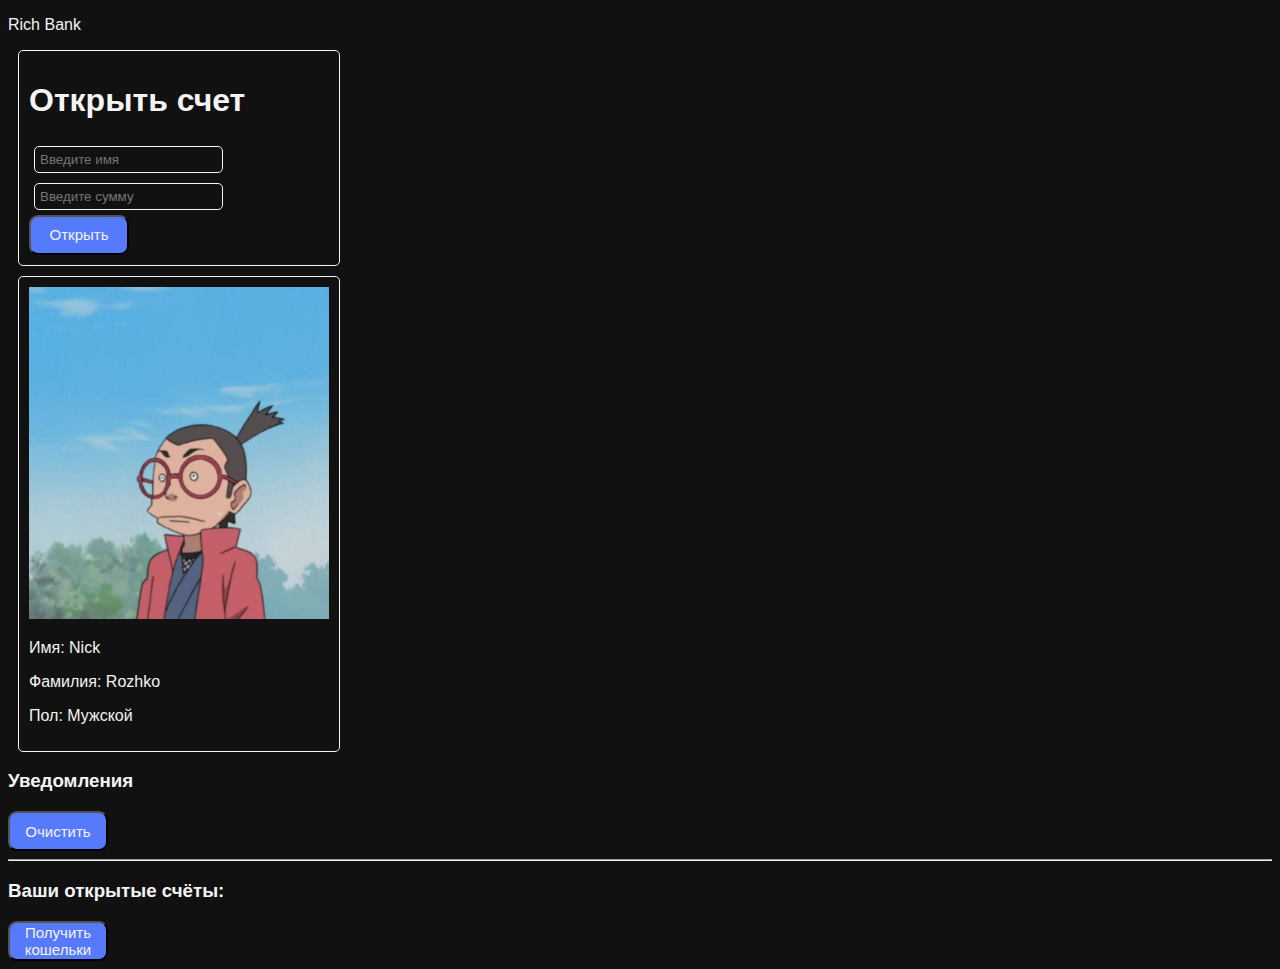
==== commit acb34294: "тестовая версия" ====
--- a/index.html
+++ b/index.html
@@ -1,84 +1,56 @@
 <!DOCTYPE html>
-<html lang="ru">
+<html lang="en">
 <head>
     <meta charset="UTF-8">
-    <meta http-equiv="X-UA-Compatible" content="IE=edge">
-    <meta name="viewport" content="width=device-width, initial-scale=1.0">
-    <link rel="stylesheet" href="/style.css"/>
-    <title>Bank Account</title>
+    <title>Банковский аккаунт</title>
+
+    <link rel="stylesheet" href="css/style.css">
 </head>
 <body>
-    <header class="navbar-top">
-        <div class="user-name">
-            <img class="user-img" src="/img/user.png" alt="">
-            <div class="user-name-date">
-                <span href="#" id="user-name">User Name</span>
-                <span href="#" id="user-date"></span>
-            </div>
-        </div>
-        <div><h1>Банковский счет</h1></div>
-    </header>
-    <main>
-        <div class="navbar-left">
-            <div class="navbar-left-item"><span><i class="gg-pen"></i></span> <a href="/index.html"> Редактировать данные пользователя</a></div>
-            <div class="navbar-left-item"><span><i class="gg-pen"></i></span> <a href="/html/deposit.html"> Управление депозитами</a></div>
-            <div class="navbar-left-item"><span><i class="gg-pen"></i></span> <a class="" href="#">Выход</a></div>
-        </div>
-        <div class="content">
-            <h2>Редактировать данные пользователя</h2>
-            <form action="#" class="form" method="get">
-                <div id="user-form" class="form-row ">
-                    <div>
-                        <label for="firstName" class="form-label">Имя</label>
-                        <input type="text" class="form-control" name="first_name" id="firstName" placeholder="" value="" required="">
+<header>
+    <p> Rich Bank </p>
+</header>
+<main>
+    <section class="card-holder">
+        <div class="card">
+            <form id="form-open-wallet">
+                <div class="card-header">
+                    <div class="card-header-title">
+                        <h1> Открыть счет </h1>
                     </div>
-                    <div>
-                        <label for="lastName" class="form-label">Фамилия</label>
-                        <input type="text" class="form-control" name="second_name" id="lastName" placeholder="" value="" required="">
+                    <div class="card-body-input">
+                        <input type="text" id="name" placeholder="Введите имя" required>
                     </div>
-                    <div>
-                        <label for="thirdName" class="form-label">Отчество</label>
-                        <input type="text" class="form-control" name="third_name" id="thirdName" placeholder="" value="" required="">
+                    <div class="card-body-input">
+                        <input type="number" id="amount" placeholder="Введите сумму" required>
                     </div>
-                </div>
-                <div class="form-row">
-                    <div>
-                        <label for="dayDate" class="form-label">День рождения</label>
-                        <select id="dayDate" name="day_date" class="js-day-date">
-                            <option disabled selected >Выберите день</option>
-                        </select>
+                    <div class="card-body-buttons">
+                        <button id="create">Открыть</button>
                     </div>
-                    <div>
-                        <label for="monthDate" class="form-label">Месяц рождения</label>
-                        <select id="monthDate" name="month_date" class="js-month-date">
-                            <option disabled selected >Выберите месяц</option>
-                            <option value="01">Январь</option>
-                            <option value="02">Февраль</option>
-                            <option value="03">Март</option>
-                            <option value="04">Апрель</option>
-                            <option value="05">Май</option>
-                            <option value="06">Июнь</option>
-                            <option value="07">Июль</option>
-                            <option value="08">Август</option>
-                            <option value="09">Сентябрь</option>
-                            <option value="10">Октябрь</option>
-                            <option value="11">Ноябрь</option>
-                            <option value="12">Декабрь</option>
-                        </select>
-                    </div>
-                    <div>
-                        <label for="yearDate" class="form-label">Год рождения</label>
-                        <select id="yearDate" name="year_date" class="js-year-date">
-                            <option disabled selected >Выберите год</option>
-                        </select>
-                    </div>
-                </div>
-                <div>
-                    <button type="button" class="submit js-submit">Сохранить</button>
                 </div>
             </form>
         </div>
-    </main>
-    <script src="/js/script.js"></script>
+        <div class="card" id="user-data">
+
+
+            </div>
+    </section>
+    <section class="notification">
+        <h3>Уведомления</h3>
+        <button id="clear-notifications" type="button">Очистить</button>
+        <div id="notification-list"></div>
+    </section>
+
+    <section class="wallets">
+        <hr>
+        <h3>Ваши открытые счёты:</h3>
+        <section id="wallets-list"></section>
+    </section>
+
+<button id="get-wallets" type="button">Получить кошельки</button>
+</main>
+<script src="js/script.js"></script>
+
+
 </body>
 </html>--- a/css/style.css
+++ b/css/style.css
@@ -0,0 +1,68 @@
+* {
+    font-family: 'Inter', sans-serif;
+}
+
+body {
+    background: #111111;
+    color: #f4f4f4;
+}
+
+
+
+
+
+input{
+    margin: 5px;
+    padding: 5px;
+    border-radius: 5px;
+    border: 1px solid #f4f4f4;
+    background: #111111;
+    color: #f4f4f4
+}
+
+input[type="submit"] {
+    background: #557afc;
+    color: #f4f4f4;
+    border: none;
+    font-size: 15px;
+    padding: 5px 10px;
+    border-radius: 5px;
+}
+
+input[type="submit"]:hover {
+    background: #111111;
+    color: #f4f4f4;
+}
+
+button {
+    background: #557afc;
+    color: #f4f4f4;
+    font-size: 15px;
+    height: 40px;
+    width: 100px;
+    display: flex;
+    justify-content: center;
+    align-items: center;
+    border-radius: 9px;
+}
+
+button:hover {
+    background: #EE4747;
+}
+
+button:active {
+    background: #12DD70;
+}
+
+button img {
+    filter: invert(100%);
+}
+
+.card {
+    margin: 10px;
+    padding: 10px;
+    border-radius: 5px;
+    width: 300px;
+    border: #f4f4f4 1px solid;
+
+}
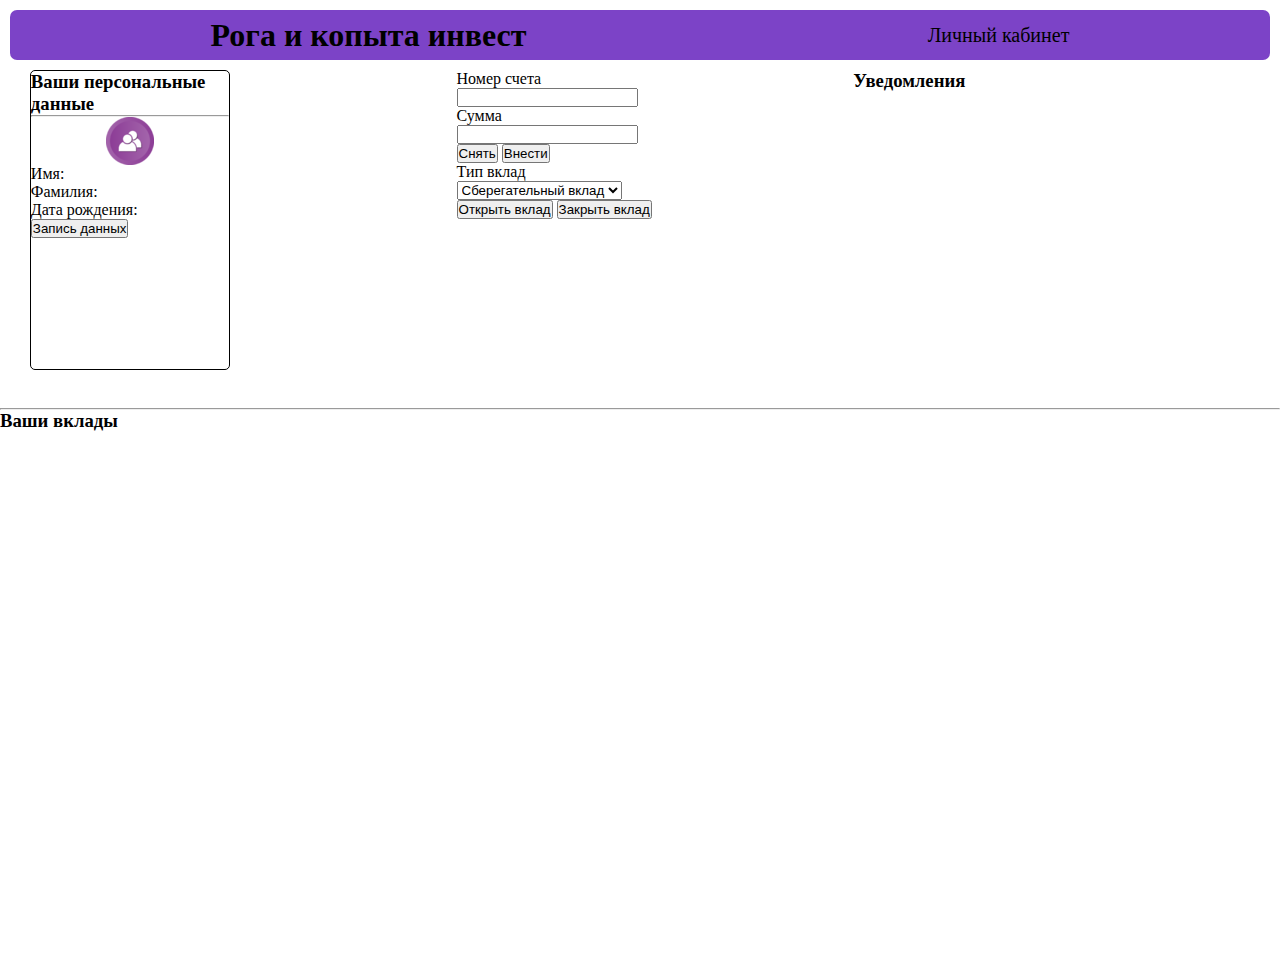
==== commit dc476546: "js сделал закрытие вклада" ====
--- a/index.html
+++ b/index.html
@@ -1,56 +1,88 @@
 <!DOCTYPE html>
-<html lang="en">
+<html lang="ru">
+
 <head>
-    <meta charset="UTF-8">
-    <title>Банковский аккаунт</title>
+	<meta charset="UTF-8">
+	<meta http-equiv="X-UA-Compatible" content="IE=edge">
+	<meta name="viewport" content="width=device-width, initial-scale=1.0">
+	<title>"Рога и копыта"</title>
+	<link rel="stylesheet" href="CSS/style-center.css">
+</head>
 
-    <link rel="stylesheet" href="css/style.css">
-</head>
 <body>
-<header>
-    <p> Rich Bank </p>
-</header>
-<main>
-    <section class="card-holder">
-        <div class="card">
-            <form id="form-open-wallet">
-                <div class="card-header">
-                    <div class="card-header-title">
-                        <h1> Открыть счет </h1>
-                    </div>
-                    <div class="card-body-input">
-                        <input type="text" id="name" placeholder="Введите имя" required>
-                    </div>
-                    <div class="card-body-input">
-                        <input type="number" id="amount" placeholder="Введите сумму" required>
-                    </div>
-                    <div class="card-body-buttons">
-                        <button id="create">Открыть</button>
-                    </div>
-                </div>
-            </form>
-        </div>
-        <div class="card" id="user-data">
+	<header>
+		<div>
+			<h1>Рога и копыта инвест</h1>
+		</div>
+		<div>
+			<p>Личный кабинет</p>
+		</div>
+	</header>
 
+	<main class="grid-container">
+		<div class="person-container">
+			<section class="person-data">
+				<h3>Ваши персональные данные</h3>
+				<hr>
+				<div class="user-icon"><img src="img/user-icon.png"></div>
+				<div>
+					Имя:
+					<p id="user-name"></p>
+				</div>
+				<div>
+					Фамилия:
+					<p id="user-surname"></p>
+				</div>
+				<div>
+					Дата рождения:
+					<p id="user-birth"></p>
+				</div>
+				<button id="PersonDataButton" type="button">Запись данных</button>
+			</section>
+			<div id="form-show">
+				<form role="form" autocomplete="off" id="FormPersonData">
+					<label>Имя</label>
+					<input type="text" id="name" name="имя">
+					<label>Фамилия</label>
+					<input type="text" id="Surname">
+					<label>Дата рождения</label>
+					<input type="date" id="Year-of-birth">
+					<button id="insert">Записать</button>
+				</form>
+			</div>
+		</div>
+		<div class="form-contribution">
+			<form id="FormMoney" role="form">
+				<label>Номер счета</label>
+				<input type="text" id="name-contribution" class="indent-contribution" maxlength="16">
+				<label>Сумма</label>
+				<input type="text" id="sum-contribution" class="indent-contribution">
+				<button id="take-off" type="submit">Снять</button>
+				<button id="top-up" type="submit">Внести</button>
+				<label class="indent-contribution">Тип вклад</label>
+				<select id="type-contribution">
+					<option value="Сберегательный">Сберегательный вклад</option>
+					<option value="Накопительный">Накопительный вклад</option>
+					<option value="Расчетный">Расчетный вклад</option>
+				</select>
+				<div>
+					<button id="open-score" type="submit">Открыть вклад</button>
+					<button id="close-score" type="submit">Закрыть вклад</button>
+				</div>
+			</form>
+		</div>
+		<section class="notification">
+			<h3>Уведомления</h3>
+			<div id="not"></div>
+		</section>
+		<section class="deposits">
+			<hr>
+			<h3>Ваши вклады</h3>
+			<div class="new-contribution">
+			</div>
+		</section>
+	</main>
+	<script src="js/javaScript.js"></script>
+</body>
 
-            </div>
-    </section>
-    <section class="notification">
-        <h3>Уведомления</h3>
-        <button id="clear-notifications" type="button">Очистить</button>
-        <div id="notification-list"></div>
-    </section>
-
-    <section class="wallets">
-        <hr>
-        <h3>Ваши открытые счёты:</h3>
-        <section id="wallets-list"></section>
-    </section>
-
-<button id="get-wallets" type="button">Получить кошельки</button>
-</main>
-<script src="js/script.js"></script>
-
-
-</body>
 </html>--- a/CSS/style-center.css
+++ b/CSS/style-center.css
@@ -0,0 +1,56 @@
+@import url(animation-style.css);
+@import url(grid-positioning.css);
+*{
+	margin: 0;
+	padding: 0;
+	box-sizing: border-box;
+	list-style-type: none;
+	text-decoration: none;
+}
+
+header{
+	display: flex;
+	justify-content: space-around;
+	margin: 10px;
+	height: 50px;
+	background-color: rgba(89, 17, 184, 0.788);
+	border-radius: 7px;
+}
+header>div{
+	display: flex;
+	align-items: center;
+	flex-direction: row;
+}
+header>div>p{
+	font-size: 20px;
+}
+
+.person-container{
+	display: flex;
+	flex-direction: row;
+}
+
+.user-icon{
+display: flex;
+flex-direction: row;
+justify-content: center;
+}
+
+.person-data{
+	width: 200px;
+	height: 300px;
+	border:1px solid black;
+	border-radius: 5px;
+}
+
+.deposits{
+	display: flex;
+	flex-direction:column;
+
+}
+.new-contribution > div{
+	display: inline-block;
+	border:1px solid black;
+	margin-left: 5px;
+}
+
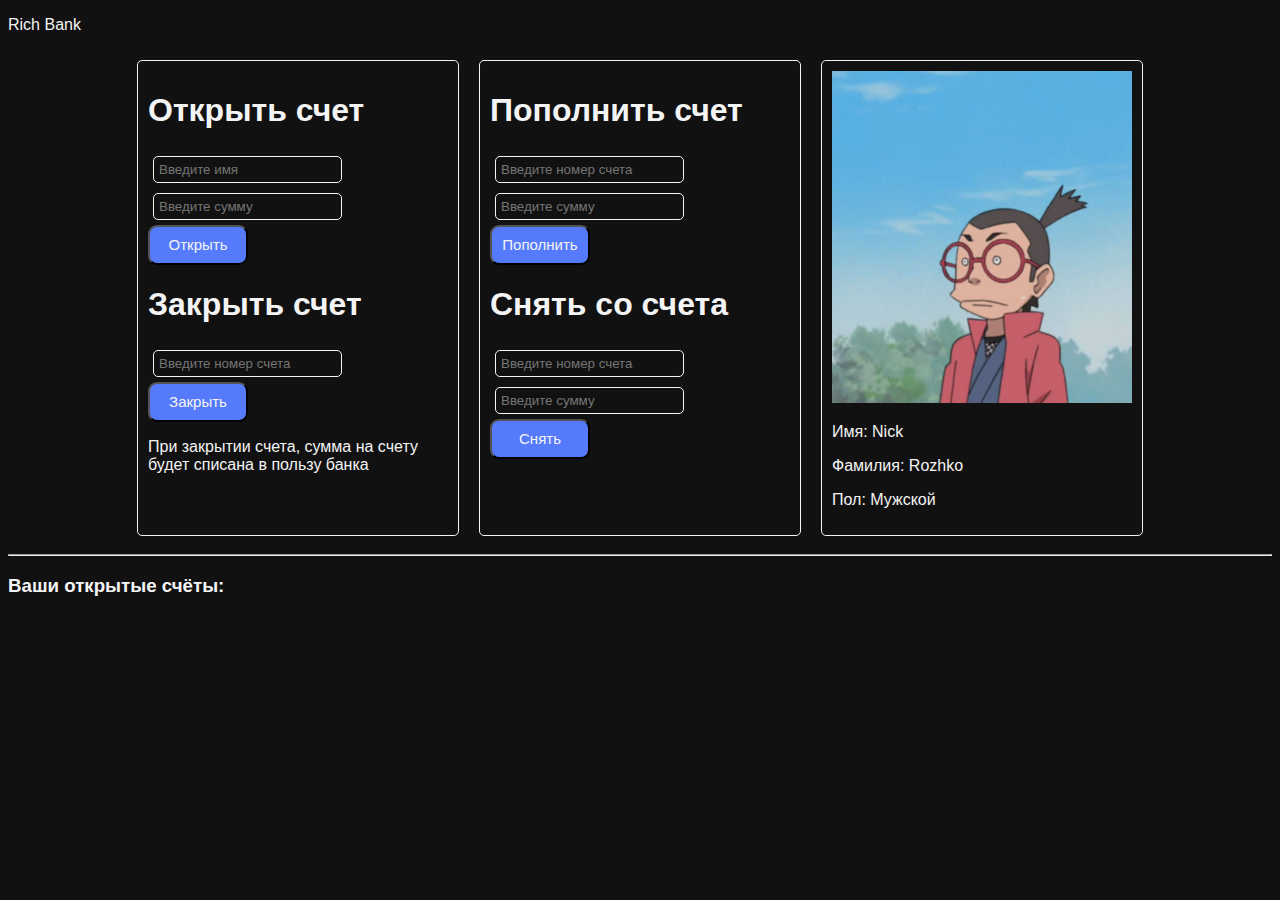
==== commit c021ce0d: "Починил" ====
--- a/index.html
+++ b/index.html
@@ -1,88 +1,95 @@
 <!DOCTYPE html>
-<html lang="ru">
+<html lang="en">
+<head>
+    <meta charset="UTF-8">
+    <title>Банковский аккаунт</title>
 
-<head>
-	<meta charset="UTF-8">
-	<meta http-equiv="X-UA-Compatible" content="IE=edge">
-	<meta name="viewport" content="width=device-width, initial-scale=1.0">
-	<title>"Рога и копыта"</title>
-	<link rel="stylesheet" href="CSS/style-center.css">
+    <link rel="stylesheet" href="css/style.css">
 </head>
+<body>
+<header>
+    <p> Rich Bank </p>
+</header>
+<main>
+    <section class="card-holder">
+        <div class="card">
+            <form id="form-open-wallet">
+                <div class="card-header">
+                    <div class="card-header-title">
+                        <h1> Открыть счет </h1>
+                    </div>
+                    <div class="card-body-input">
+                        <input type="text" id="name" placeholder="Введите имя" required>
+                    </div>
+                    <div class="card-body-input">
+                        <input type="number" id="amount" placeholder="Введите сумму" required>
+                    </div>
+                    <div class="card-body-buttons">
+                        <button id="create">Открыть</button>
+                    </div>
+                </div>
+            </form>
+            <form id="form-close-wallet">
+                <div class="card-header">
+                    <div class="card-header-title">
+                        <h1> Закрыть счет </h1>
+                    </div>
+                    <div class="card-body-input">
+                        <input type="number" id="id" placeholder="Введите номер счета" required>
+                    </div>
+                    <div class="card-body-buttons">
+                        <button id="close">Закрыть</button>
+                    </div>
+                </div>
+            </form>
+            <p>При закрытии счета, сумма на счету будет списана в пользу банка</p>
+        </div>
+        <div class="card">
+            <form id="wallet-add-money">
+                <div class="card-header">
+                    <div class="card-header-title">
+                        <h1> Пополнить счет </h1>
+                    </div>
+                    <div class="card-body-input">
+                        <input type="number" id="idAdd" placeholder="Введите номер счета" required>
+                    </div>
+                    <div class="card-body-input">
+                        <input type="number" id="moneyAdd" placeholder="Введите сумму" required>
+                    </div>
+                    <div class="card-body-buttons">
+                        <button id="add">Пополнить</button>
+                    </div>
+                </div>
+            </form>
+            <form id="wallet-withdraw-money">
+                <div class="card-header">
+                    <div class="card-header-title">
+                        <h1> Снять со счета </h1>
+                    </div>
+                    <div class="card-body-input">
+                        <input type="number" id="idWithdraw" placeholder="Введите номер счета" required>
+                    </div>
+                    <div class="card-body-input">
+                        <input type="number" id="moneyWithdraw" placeholder="Введите сумму" required>
+                    </div>
+                    <div class="card-body-buttons">
+                        <button id="withdraw">Снять</button>
+                    </div>
+                </div>
+            </form>
+        </div>
 
-<body>
-	<header>
-		<div>
-			<h1>Рога и копыта инвест</h1>
-		</div>
-		<div>
-			<p>Личный кабинет</p>
-		</div>
-	</header>
+        <div class="card" id="user-data"></div>
+    </section>
 
-	<main class="grid-container">
-		<div class="person-container">
-			<section class="person-data">
-				<h3>Ваши персональные данные</h3>
-				<hr>
-				<div class="user-icon"><img src="img/user-icon.png"></div>
-				<div>
-					Имя:
-					<p id="user-name"></p>
-				</div>
-				<div>
-					Фамилия:
-					<p id="user-surname"></p>
-				</div>
-				<div>
-					Дата рождения:
-					<p id="user-birth"></p>
-				</div>
-				<button id="PersonDataButton" type="button">Запись данных</button>
-			</section>
-			<div id="form-show">
-				<form role="form" autocomplete="off" id="FormPersonData">
-					<label>Имя</label>
-					<input type="text" id="name" name="имя">
-					<label>Фамилия</label>
-					<input type="text" id="Surname">
-					<label>Дата рождения</label>
-					<input type="date" id="Year-of-birth">
-					<button id="insert">Записать</button>
-				</form>
-			</div>
-		</div>
-		<div class="form-contribution">
-			<form id="FormMoney" role="form">
-				<label>Номер счета</label>
-				<input type="text" id="name-contribution" class="indent-contribution" maxlength="16">
-				<label>Сумма</label>
-				<input type="text" id="sum-contribution" class="indent-contribution">
-				<button id="take-off" type="submit">Снять</button>
-				<button id="top-up" type="submit">Внести</button>
-				<label class="indent-contribution">Тип вклад</label>
-				<select id="type-contribution">
-					<option value="Сберегательный">Сберегательный вклад</option>
-					<option value="Накопительный">Накопительный вклад</option>
-					<option value="Расчетный">Расчетный вклад</option>
-				</select>
-				<div>
-					<button id="open-score" type="submit">Открыть вклад</button>
-					<button id="close-score" type="submit">Закрыть вклад</button>
-				</div>
-			</form>
-		</div>
-		<section class="notification">
-			<h3>Уведомления</h3>
-			<div id="not"></div>
-		</section>
-		<section class="deposits">
-			<hr>
-			<h3>Ваши вклады</h3>
-			<div class="new-contribution">
-			</div>
-		</section>
-	</main>
-	<script src="js/javaScript.js"></script>
+    <section class="wallets">
+        <hr>
+        <h3>Ваши открытые счёты:</h3>
+        <section id="wallets-list"></section>
+    </section>
+</main>
+<script src="js/script.js"></script>
+
+
 </body>
-
 </html>--- a/css/style.css
+++ b/css/style.css
@@ -0,0 +1,74 @@
+* {
+    font-family: 'Inter', sans-serif;
+}
+
+body {
+    background: #111111;
+    color: #f4f4f4;
+}
+
+
+
+
+
+input{
+    margin: 5px;
+    padding: 5px;
+    border-radius: 5px;
+    border: 1px solid #f4f4f4;
+    background: #111111;
+    color: #f4f4f4
+}
+
+input[type="submit"] {
+    background: #557afc;
+    color: #f4f4f4;
+    border: none;
+    font-size: 15px;
+    padding: 5px 10px;
+    border-radius: 5px;
+}
+
+input[type="submit"]:hover {
+    background: #111111;
+    color: #f4f4f4;
+}
+
+button {
+    background: #557afc;
+    color: #f4f4f4;
+    font-size: 15px;
+    height: 40px;
+    width: 100px;
+    display: flex;
+    justify-content: center;
+    align-items: center;
+    border-radius: 9px;
+}
+
+button:hover {
+    background: #EE4747;
+}
+
+button:active {
+    background: #12DD70;
+}
+
+button img {
+    filter: invert(100%);
+}
+
+.card {
+    margin: 10px;
+    padding: 10px;
+    border-radius: 5px;
+    width: 300px;
+    border: #f4f4f4 1px solid;
+
+}
+
+#wallets-list, .card-holder {
+    display: flex;
+    flex-wrap: wrap;
+    justify-content: center;
+}